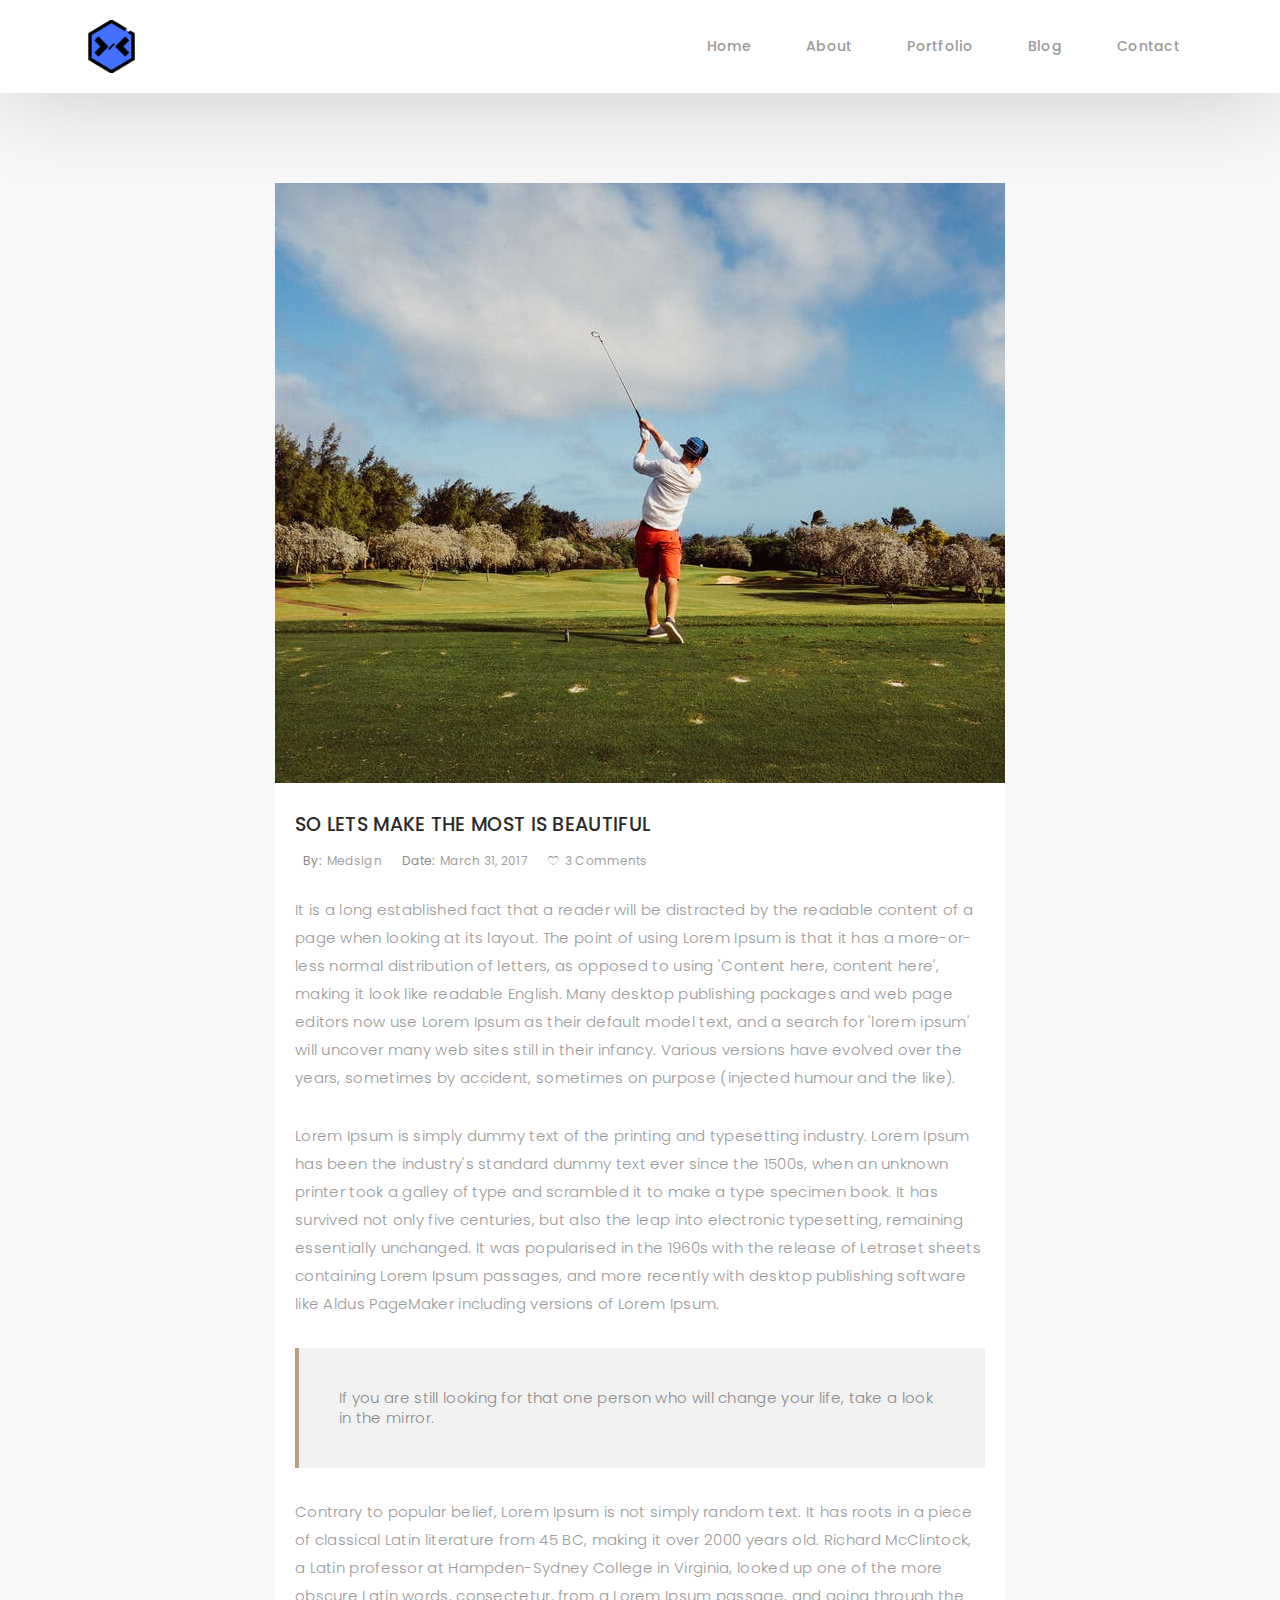
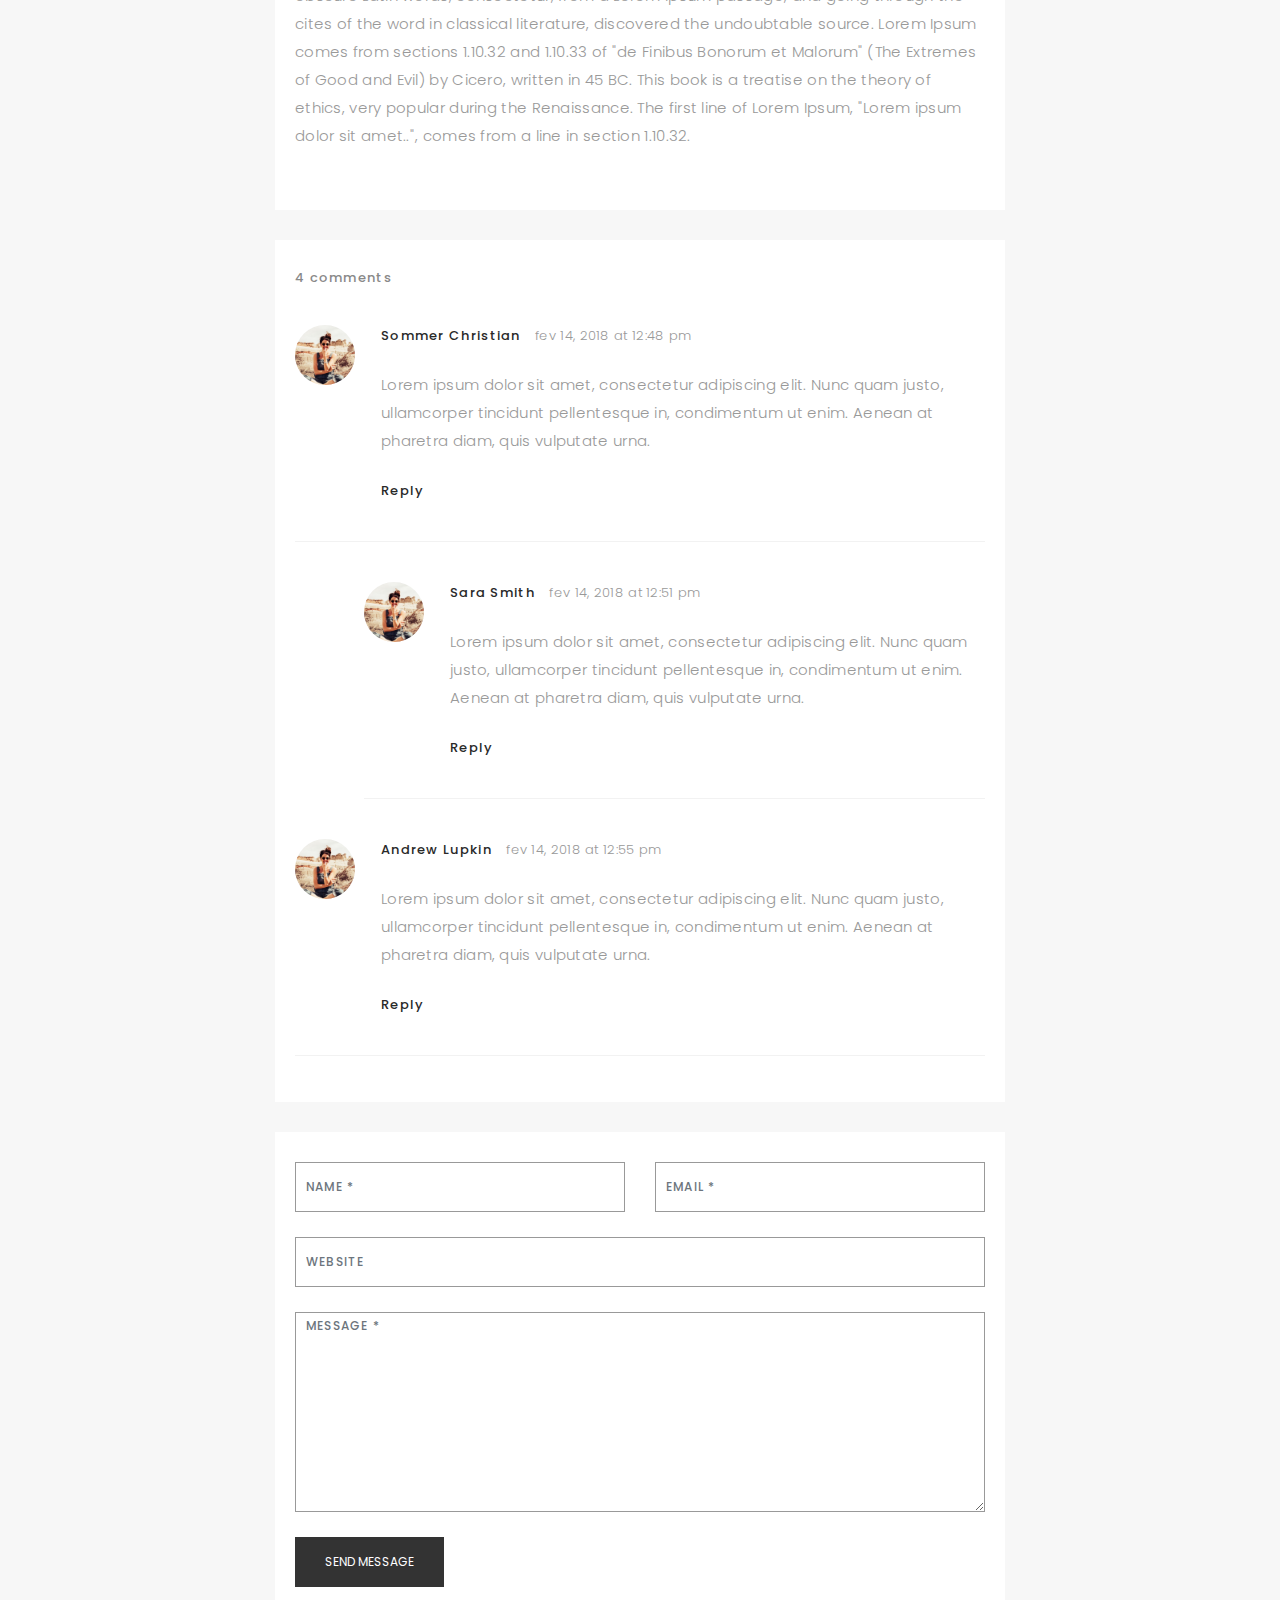
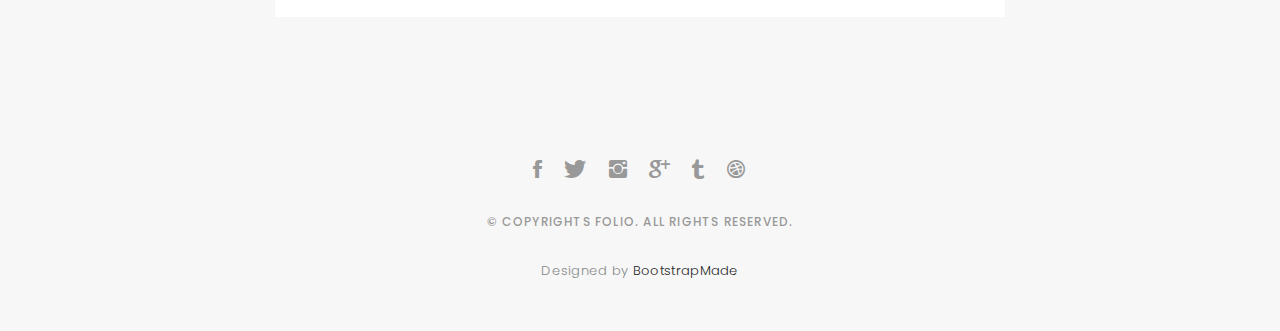
==== blog-single.html @ a68c334d "Master Commit of all the work so far" ====
<!DOCTYPE html>
<html lang="en">

<head>
  <!-- meta -->
  <meta charset="utf-8">
  <meta content="width=device-width, initial-scale=1.0" name="viewport">

  <title>Folio - Blog Singlee</title>
  <meta content="" name="keywords">
  <meta content="" name="description">

  <!-- Google Fonts -->
  <link href="https://fonts.googleapis.com/css?family=Poppins:300,300i,400,400i,500,500i,600,600i,700,700i|Playfair+Display:400,400i,700,700i,900,900i" rel="stylesheet">

  <!-- Bootstrap CSS File -->
  <link href="lib/bootstrap/css/bootstrap.min.css" rel="stylesheet">

  <!-- Libraries CSS Files -->
  <link href="lib/ionicons/css/ionicons.min.css" rel="stylesheet">
  <link href="lib/owlcarousel/assets/owl.carousel.min.css" rel="stylesheet">
  <link href="lib/magnific-popup/magnific-popup.css" rel="stylesheet">
  <link href="lib/hover/hover.min.css" rel="stylesheet">

  <!-- Blog Stylesheet File -->
  <link href="css/blog.css" rel="stylesheet">

  <!-- Main Stylesheet File -->
  <link href="css/style.css" rel="stylesheet">

  <!-- Responsive css -->
  <link href="css/responsive.css" rel="stylesheet">

  <!-- Favicon -->
  <link rel="shortcut icon" href="images/favicon.png">

  <!-- =======================================================
    Theme Name: Folio
    Theme URL: https://bootstrapmade.com/folio-bootstrap-portfolio-template/
    Author: BootstrapMade.com
    Author URL: https://bootstrapmade.com
  ======================================================= -->
</head>

<body>

  <!-- start section navbar -->
  <nav id="main-nav-subpage" class="subpage-nav">
    <div class="row">
      <div class="container">

        <div class="logo">
          <a href="index.html"><img src="images/logo.png" alt="logo"></a>
        </div>

        <div class="responsive"><i data-icon="m" class="ion-navicon-round"></i></div>

        <ul class="nav-menu list-unstyled">
          <li><a href="#homee" class="smoothScroll">Home</a></li>
          <li><a href="#about" class="smoothScroll">About</a></li>
          <li><a href="#portfolio" class="smoothScroll">Portfolio</a></li>
          <li><a href="#blog" class="smoothScroll">Blog</a></li>
          <li><a href="#contact" class="smoothScroll">Contact</a></li>
        </ul>
      </div>
    </div>
  </nav>
  <!-- End section navbar -->
  <!-- start section main content -->
  <div class="main-content paddsection">
    <div class="container">
      <div class="row justify-content-center">
        <div class="col-md-8 col-md-offset-2">
          <div class="row">
            <div class="container-main single-main">
              <div class="col-md-12">
                <div class="block-main mb-30">
                  <img src="images/blog-post-big.jpg" class="img-responsive" alt="reviews2">
                  <div class="content-main single-post padDiv">
                    <div class="journal-txt">
                      <h4><a href="#">SO LETS MAKE THE MOST IS BEAUTIFUL</a></h4>
                    </div>
                    <div class="post-meta">
                      <ul class="list-unstyled mb-0">
                        <li class="author">by:<a href="#">medsign</a></li>
                        <li class="date">date:<a href="#">March 31, 2017</a></li>
                        <li class="commont"><i class="ion-ios-heart-outline"></i><a href="#">3 Comments</a></li>
                      </ul>
                    </div>
                    <p class="mb-30">It is a long established fact that a reader will be distracted by the readable content of a page when looking at its layout. The point of using Lorem Ipsum is that it has a more-or-less normal distribution of letters, as opposed to
                      using 'Content here, content here', making it look like readable English. Many desktop publishing packages and web page editors now use Lorem Ipsum as their default model text, and a search for 'lorem ipsum' will uncover many web
                      sites still in their infancy. Various versions have evolved over the years, sometimes by accident, sometimes on purpose (injected humour and the like).</p>
                    <p class="mb-30">Lorem Ipsum is simply dummy text of the printing and typesetting industry. Lorem Ipsum has been the industry's standard dummy text ever since the 1500s, when an unknown printer took a galley of type and scrambled it to make a type
                      specimen book. It has survived not only five centuries, but also the leap into electronic typesetting, remaining essentially unchanged. It was popularised in the 1960s with the release of Letraset sheets containing Lorem Ipsum passages,
                      and more recently with desktop publishing software like Aldus PageMaker including versions of Lorem Ipsum.</p>
                    <blockquote>If you are still looking for that one person who will change your life, take a look in the mirror.</blockquote>
                    <p class="mb-30">Contrary to popular belief, Lorem Ipsum is not simply random text. It has roots in a piece of classical Latin literature from 45 BC, making it over 2000 years old. Richard McClintock, a Latin professor at Hampden-Sydney College in
                      Virginia, looked up one of the more obscure Latin words, consectetur, from a Lorem Ipsum passage, and going through the cites of the word in classical literature, discovered the undoubtable source. Lorem Ipsum comes from sections
                      1.10.32 and 1.10.33 of "de Finibus Bonorum et Malorum" (The Extremes of Good and Evil) by Cicero, written in 45 BC. This book is a treatise on the theory of ethics, very popular during the Renaissance. The first line of Lorem Ipsum,
                      "Lorem ipsum dolor sit amet..", comes from a line in section 1.10.32.</p>
                  </div>
                </div>
              </div>
              <div class="col-md-12">
                <div class="comments text-left padDiv mb-30">
                  <div class="entry-comments">
                    <h6 class="mb-30">4 comments</h6>
                    <ul class="entry-comments-list list-unstyled">
                      <li>
                        <div class="entry-comments-item">
                          <img src="images/avatar.jpg" class="entry-comments-avatar" alt="">
                          <div class="entry-comments-body">
                            <span class="entry-comments-author">Sommer Christian</span>
                            <span><a href="#">fev 14, 2018 at 12:48 pm</a></span>
                            <p class="mb-10">Lorem ipsum dolor sit amet, consectetur adipiscing elit. Nunc quam justo, ullamcorper tincidunt pellentesque in, condimentum ut enim. Aenean at pharetra diam, quis vulputate urna. </p>
                            <a class="rep" href="#">Reply</a>
                          </div>
                        </div>
                        <ul class="entry-comments-reply list-unstyled">
                          <li>
                            <div class="entry-comments-item">
                              <img src="images/avatar.jpg" class="entry-comments-avatar" alt="">
                              <div class="entry-comments-body">
                                <span class="entry-comments-author">Sara Smith</span>
                                <span><a href="#">fev 14, 2018 at 12:51 pm</a></span>
                                <p class="mb-10">Lorem ipsum dolor sit amet, consectetur adipiscing elit. Nunc quam justo, ullamcorper tincidunt pellentesque in, condimentum ut enim. Aenean at pharetra diam, quis vulputate urna.</p>
                                <a class="rep" href="#">Reply</a>
                              </div>
                            </div>
                          </li>
                        </ul>
                      </li>
                      <li>
                        <div class="entry-comments-item">
                          <img src="images/avatar.jpg" class="entry-comments-avatar" alt="">
                          <div class="entry-comments-body">
                            <span class="entry-comments-author">Andrew Lupkin</span>
                            <span><a href="#">fev 14, 2018 at 12:55 pm</a></span>
                            <p class="mb-10">Lorem ipsum dolor sit amet, consectetur adipiscing elit. Nunc quam justo, ullamcorper tincidunt pellentesque in, condimentum ut enim. Aenean at pharetra diam, quis vulputate urna. </p>
                            <a class="rep" href="#">Reply</a>
                          </div>
                        </div>
                      </li>
                    </ul>
                  </div>
                </div>
              </div>
              <div class="col-lg-12">
                <div class="cmt padDiv">
                  <form id="comment-form" method="post" action="" role="form">
                    <div class="row">
                        <div class="col-lg-6">
                          <div class="form-group">
                            <input id="form_name" type="text" name="name" class="form-control" placeholder="Name *" required="required">
                          </div>
                        </div>
                        <div class="col-lg-6">
                          <div class="form-group">
                            <input id="form_email" type="email" name="email" class="form-control" placeholder="email *" required="required">
                          </div>
                        </div>
                        <div class="col-md-12">
                          <div class="form-group">
                            <input id="form_name" type="text" name="website" class="form-control" placeholder="Website">
                          </div>
                        </div>
                        <div class="col-lg-12">
                          <div class="form-group">
                            <textarea id="form_message" name="message" class="form-control" placeholder="Message *" style="height: 200px;" required="required"></textarea>
                          </div>
                        </div>
                        <div class="col-lg-12">
                          <input type="submit" class="btn btn-defeault btn-send" value="Send message">
                        </div>
                    </div>
                  </form>
                </div>
              </div>
            </div>
          </div>
        </div>
      </div>
    </div>
  </div>
  <!--  </div> -->
  <!-- start section main content -->

  <!-- start section footer -->
  <div id="footer" class="text-center">
    <div class="container">
      <div class="socials-media text-center">

        <ul class="list-unstyled">
          <li><a href="#"><i class="ion-social-facebook"></i></a></li>
          <li><a href="#"><i class="ion-social-twitter"></i></a></li>
          <li><a href="#"><i class="ion-social-instagram"></i></a></li>
          <li><a href="#"><i class="ion-social-googleplus"></i></a></li>
          <li><a href="#"><i class="ion-social-tumblr"></i></a></li>
          <li><a href="#"><i class="ion-social-dribbble"></i></a></li>
        </ul>

      </div>

      <p>&copy; Copyrights Folio. All rights reserved.</p>

      <div class="credits">
        <!--
          All the links in the footer should remain intact.
          You can delete the links only if you purchased the pro version.
          Licensing information: https://bootstrapmade.com/license/
          Purchase the pro version with working PHP/AJAX contact form: https://bootstrapmade.com/buy/?theme=Folio
        -->
        Designed by <a href="https://bootstrapmade.com/">BootstrapMade</a>
      </div>

    </div>
  </div>
  <!-- End section footer -->

  <!-- JavaScript Libraries -->
  <script src="lib/jquery/jquery.min.js"></script>
  <script src="lib/jquery/jquery-migrate.min.js"></script>
  <script src="lib/bootstrap/js/bootstrap.bundle.min.js"></script>
  <script src="lib/typed/typed.js"></script>
  <script src="lib/owlcarousel/owl.carousel.min.js"></script>
  <script src="lib/magnific-popup/magnific-popup.min.js"></script>
  <script src="lib/isotope/isotope.pkgd.min.js"></script>

  <!-- Contact Form JavaScript File -->
  <script src="contactform/contactform.js"></script>

  <!-- Template Main Javascript File -->
  <script src="js/main.js"></script>

</body>

</html>
---- css/blog.css ----
/*-----------------------------------------------------------------------------------*/

/*  -  Navbar fixd page
/*-----------------------------------------------------------------------------------*/

.subpage-nav {
  display: block !important;
  position: relative;
}

/*-----------------------------------------------------------------------------------*/

/*  /* Single page */

/*-----------------------------------------------------------------------------------*/

/* main content */

.main-content {
  background: #f7f7f7;
}

.main-content .container-main {
  display: inline-block;
  width: 100%;
}

.main-content .container-main .block-main {
  margin-bottom: 30px;
  overflow: hidden;
}

.container-main .block-main .content-main {
  background: #fff none repeat scroll 0 0;
  display: inline-block;
  width: 100%;
}

.journal-txt h4 a {
  display: block;
  font-size: 19px;
  line-height: 24px;
  margin: 0 0 13px 0;
  font-weight: 500;
  color: #292929;
  -moz-transition: all 0.5s ease-in-out 0s;
  -ms-transition: all 0.5s ease-in-out 0s;
  -o-transition: all 0.5s ease-in-out 0s;
  -webkit-transition: all 0.5s ease-in-out 0s;
  transition: all 0.5s ease-in-out 0s;
}

.journal-txt h4 a:hover {
  color: #b8a07e;
  -moz-transition: all 0.5s ease-in-out 0s;
  -ms-transition: all 0.5s ease-in-out 0s;
  -o-transition: all 0.5s ease-in-out 0s;
  -webkit-transition: all 0.5s ease-in-out 0s;
  transition: all 0.5s ease-in-out 0s;
}

.post-meta ul li {
  font-size: 12px;
  font-weight: normal;
  margin-left: 8px;
  margin-right: 8px;
  text-transform: capitalize;
  display: inline-block;
  float: none;
}

.content-main .post-meta a {
  color: #a2a2a2;
  margin-left: 5px;
}

/* Commonts */

.comments {
  background: #fff;
}

.entry-comments h6 {
  margin-right: 10px;
  font-size: 13px;
  letter-spacing: 0.1em;
  font-weight: 500;
}

.entry-comments-item {
  margin-top: 40px;
  padding-bottom: 40px;
  border-bottom: 1px solid #f2f2f2;
}

.entry-comments-avatar {
  position: absolute;
  display: block;
  border-radius: 50%;
  width: 60px;
  height: 60px;
}

.entry-comments-body {
  padding-left: 86px;
}

.entry-comments-author {
  margin-right: 10px;
  font-size: 13px;
  color: #292929;
  letter-spacing: 0.1em;
  font-weight: 500;
}

.rep {
  font-size: 13px;
  color: #292929;
  letter-spacing: 0.1em;
  font-weight: 500;
  text-transform: capitalize;
}

.entry-comments span a {
  font-size: 13px;
  color: #999;
}

.entry-comments-reply {
  padding-left: 10%;
}

/* Commonts form */

.cmt {
  background: #fff;
}

blockquote {
  padding: 40px;
  background-color: #f2f2f2;
  margin: 30px 0;
  border: none;
  border-left: 4px solid #b8a07e;
}
---- css/style.css ----
/*
  Theme Name: Folio
  Theme URL: https://bootstrapmade.com/folio-bootstrap-portfolio-template/
  Author: BootstrapMade.com
  Author URL: https://bootstrapmade.com
*/

/*  General Styling
/*-----------------------------------------------------------------------------------*/

body {
  background: #ffffff;
  color: #898989;
  font-family: 'Poppins', helvetica;
  font-size: 15px;
  font-weight: 300;
  line-height: 20px;
  letter-spacing: 0.02em;
  overflow-x: hidden;
  margin: 0 auto;
  padding: 0;
  -moz-box-sizing: border-box;
  -ms-box-sizing: border-box;
  -o-box-sizing: border-box;
  -webkit-box-sizing: border-box;
  box-sizing: border-box;
}

h1, h2, h3, h4, h5, h6 {
  margin: 0;
}

h2 {
  color: #292929;
  font-weight: 600;
}

h4 {
  color: #292929;
  font-size: 14px;
  font-weight: 600;
}

a {
  color: #292929;
  text-decoration: none !important;
  -moz-transition: all 0.5s ease-in-out 0s;
  -ms-transition: all 0.5s ease-in-out 0s;
  -o-transition: all 0.5s ease-in-out 0s;
  -webkit-transition: all 0.5s ease-in-out 0s;
  transition: all 0.5s ease-in-out 0s;
}

a:hover {
  -moz-transition: all 0.5s ease-in-out 0s;
  -ms-transition: all 0.5s ease-in-out 0s;
  -o-transition: all 0.5s ease-in-out 0s;
  -webkit-transition: all 0.5s ease-in-out 0s;
  transition: all 0.5s ease-in-out 0s;
}

a:hover, a:focus {
  color: #b8a07e;
  text-decoration: underline;
}

nav ul li a {
  padding: 2px 0 0 0;
  position: relative;
  display: block;
  font-size: 12px;
  color: #999999;
  letter-spacing: 0.1em;
  font-weight: 500;
  line-height: 14px;
  text-transform: uppercase;
  -moz-transition: all 0.5s ease-in-out 0s;
  -ms-transition: all 0.5s ease-in-out 0s;
  -o-transition: all 0.5s ease-in-out 0s;
  -webkit-transition: all 0.5s ease-in-out 0s;
  transition: all 0.5s ease-in-out 0s;
}

p {
  margin: 25px 0;
  padding: 0;
  font-size: 15px;
  color: #999999;
  line-height: 28px;
}

::-moz-selection {
  background: #b8a07e;
  color: #fff;
}

::selection {
  background: #b8a07e;
  color: #fff;
}

.btn {
  background: #333;
  border: medium none;
  border-radius: 0;
  color: #fff;
  font-size: 12px;
  height: 50px;
  line-height: 50px;
  padding: 0 30px;
  text-transform: uppercase;
}

.btn:hover, .btn:focus {
  color: #fff;
}

.padDiv {
  padding: 30px 20px;
}

.section-title {
  margin-bottom: 70px;
}

.section-title h2 {
  font-size: 25px;
  letter-spacing: 2px;
  text-transform: uppercase;
}

.form-control {
  background-color: transparent;
  border: 1px solid #999;
  border-radius: 0;
  color: #999999;
  font-size: 12px;
  font-weight: 500;
  height: 50px;
  letter-spacing: 0.1em;
  padding-left: 10px;
  margin: 0 0 25px 0;
  line-height: 14px;
  text-transform: uppercase;
}

.form-control:focus {
  box-shadow: none;
  outline: 0 none;
}

.paddsection {
  padding-top: 90px;
  padding-bottom: 90px;
}

.paddsections {
  padding-top: 90px;
  padding-bottom: 90px !important;
}

.hvr-shutter-in-horizontal::before {
  background: #333;
}

.hvr-shutter-in-horizontal:hover {
  background: #b8a07e;
}

.mb-30 {
  margin-bottom: 30px;
}

/*-----------------------------------------------------------------------------------*/
/*  Navbar Top
/*-----------------------------------------------------------------------------------*/

nav {
  position: fixed;
  background: #fff;
  z-index: 1000;
  width: 100%;
  padding: 20px;
  display: none;
  -webkit-box-shadow: 0px 2px 92px 0px rgba(0, 0, 0, 0.18);
  -moz-box-shadow: 0px 2px 92px 0px rgba(0, 0, 0, 0.18);
  box-shadow: 0px 2px 92px 0px rgba(0, 0, 0, 0.18);
}

.nav-menu {
  float: right;
  line-height: 32px;
  margin-bottom: 0;
  padding-top: 16px;
}

nav ul li {
  float: left;
  margin-right: 15px;
  font-family: 'Poppins', sans-serif;
  font-size: 14px;
  margin-left: 40px;
}

nav ul li a {
  padding: 2px 0 0 0;
  position: relative;
  display: block;
  font-size: 14px;
  color: #999999;
  font-family: 'Poppins', helvetica;
  font-weight: 500;
  line-height: 16px;
  text-transform: uppercase;
  letter-spacing: 0.02em;
  text-transform: capitalize;
}

.logo {
  float: left;
}

.logoText{
    
    font-size: 1em;
    font-family: 'Comfortaa', cursive;
}

.logo img {
  height: auto;
    width: 3.5em;
}

.responsive {
  display: none;
  font-size: 23px;
}

.active {
  color: #afafaf;
}

/*----------------------------------------------------------------------------------*/
/*  Header
/*-----------------------------------------------------------------------------------*/

#header {
  background: url("../images/bg.jpg") repeat scroll center center / cover;
  height: 100vh;
  width: 100%;
}


#header .header-content {
  height: 100vh;
  text-align: left;
  width: 100%;
  display: flex;
  justify-content: center;
  flex-direction: column;
  font-family: 'Comfortaa', cursive;
}

.header-content h1 {
  font-size: 40px;
  font-weight: 700;
  margin-bottom: 10px;
  text-transform: uppercase;
  color: #fff;
}

.header-content p {
  font-size: 20px;
  letter-spacing: 5px;
  margin-top: 0;
  margin-bottom: 30px;
  text-transform: capitalize;
  color: #fff;
  font-weight: 500;
}

.header-content .list-social li {
  float: left;
  margin-right: 20px;
}

.header-content .list-social li i {
  color: #fff;
  font-size: 15px;
}

/*-----------------------------------------------------------------------------------*/
/*  Aout-us
/*-----------------------------------------------------------------------------------*/

#about {
  width: 100%;
  height: auto;
  background: #f7f7f7;
  padding-top: 190px;
}

#about .div-img-bg {
  padding-bottom: 30px;
  border: 20px solid #b8a07e;
}

#about .div-img-bg .about-img img {
  width: 100%;
  box-shadow: 0px 0px 85px 0px rgba(0, 0, 0, 0.14);
  margin-top: -60px;
  margin-left: 40px;
  height: 400px;
  object-fit: cover;
}

#about .about-descr .p-heading {
  font-family: 'Playfair Display', serif;
  font-size: 28px;
  text-align: left;
}

#about .about-descr .separator {
  max-width: 80%;
  margin-bottom: 0;
  text-align: left;
}

/*-----------------------------------------------------------------------------------*/
/*   Services
/*-----------------------------------------------------------------------------------*/

#services {
  background: #f7f7f7;
  position: relative;
  padding-bottom: 80px;
}

.owl-item {
  float: left;
}
.services-block span {
  margin: 10px 0;
  position: relative;
  font-size: 13px;
  color: #292929;
  letter-spacing: 0.1em;
  font-weight: 500;
  text-transform: uppercase;
  display: block;
}

.services-block .separator {
  margin: 0;
  font-size: 13px;
  line-height: 22px;
}

.services-block i {
  font-size: 44px;
  color: #b8a07e;
  line-height: 44px;
}


.services-carousel  .owl-stage-outer {
  overflow: hidden;
}

.services-carousel .owl-dots {
  margin-top: 5px;
  text-align: center;
}

.services-carousel .owl-dot {
  display: inline-block;
  margin: 0 5px;
  width: 12px !important;
  height: 12px !important;
  border-radius: 50%;
  border: 0;
  padding: 0 !important;
  background-color: #ddd;
  cursor: pointer;
}

.services-carousel .owl-dot.active {
  background-color: #b8a07e;
}

.owl-nav {
  display: none;
}

.btn{
    
    
    
}


/*-----------------------------------------------------------------------------------*/
/*  Portfolio
/*-----------------------------------------------------------------------------------*/

#portfolio {
  position: relative;
  padding-bottom: 50px;
}

#portfolio .portfolio-list {
  margin-bottom: 50px;
}

#portfolio .portfolio-list .nav {
  display: inline-block;
  margin: 0;
}

#portfolio .portfolio-list .nav li {
  margin: 0 40px 0 0;
  float: left;
  font-size: 14px;
  color: #999999;
  line-height: 16px;
  cursor: pointer;
  font-family: 'Poppins', helvetica;
  font-weight: 500;
  letter-spacing: 0.02em;
  text-transform: capitalize;
  -moz-transition: all 0.5s ease-in-out 0s;
  -ms-transition: all 0.5s ease-in-out 0s;
  -o-transition: all 0.5s ease-in-out 0s;
  -webkit-transition: all 0.5s ease-in-out 0s;
  transition: all 0.5s ease-in-out 0s;
}

#portfolio .portfolio-list .nav li:hover, #portfolio .portfolio-list .nav li.filter-active  {
  color: #b8a07e;
  -moz-transition: all 0.5s ease-in-out 0s;
  -ms-transition: all 0.5s ease-in-out 0s;
  -o-transition: all 0.5s ease-in-out 0s;
  -webkit-transition: all 0.5s ease-in-out 0s;
  transition: all 0.5s ease-in-out 0s;
}

#portfolio .portfolio-container {
  display: inline-block;
  margin-bottom: 50px;
  width: 100%;
}

.portfolio-thumbnail {
  margin-bottom: 30px;
  overflow: hidden;
  min-height: 260px;
}

.portfolio-thumbnail img {
  max-width: 100%;
}

/*-----------------------------------------------------------------------------------*/
/*  Journal
/*-----------------------------------------------------------------------------------*/

#journal,  #journal-blog {
  height: auto;
  width: 100%;
  background: #f7f7f7;
  padding-bottom: 60px;
  position: relative;
}

#journal-blog {
  background: #fff;
  padding-bottom: 30px;
}

#journal .journal-block {
  display: inline-block;
  height: auto;
  width: 100%;
}

#journal .journal-block .journal-info {
  position: relative;
}

.journal-block .journal-info img {
  max-width: 100%;
}

.journal-block .journal-info .journal-txt {
  padding: 25px 0px;
  position: relative;
}

.journal-block .journal-info .journal-txt h4 a {
  display: block;
  font-size: 19px;
  line-height: 24px;
  margin: 0 0 13px 0;
  font-weight: 500;
  color: #292929;
  -moz-transition: all 0.5s ease-in-out 0s;
  -ms-transition: all 0.5s ease-in-out 0s;
  -o-transition: all 0.5s ease-in-out 0s;
  -webkit-transition: all 0.5s ease-in-out 0s;
  transition: all 0.5s ease-in-out 0s;
}

.journal-block .journal-info .journal-txt h4 a:hover {
  color: #b8a07e;
  -moz-transition: all 0.5s ease-in-out 0s;
  -ms-transition: all 0.5s ease-in-out 0s;
  -o-transition: all 0.5s ease-in-out 0s;
  -webkit-transition: all 0.5s ease-in-out 0s;
  transition: all 0.5s ease-in-out 0s;
}

.journal-block .journal-info .journal-txt p {
  margin: 0;
  font-size: 14px;
  line-height: 24px;
}

/*-----------------------------------------------------------------------------------*/
/*  Contact
/*-----------------------------------------------------------------------------------*/

#contact {
  height: auto;
  width: 100%;
}

.contact-details {
  list-style: none;
  margin: 0;
  padding: 0;
}

.contact-details li {
  padding-bottom: 10px;
}

#contact input, #contact textarea {
  width: 100%;
}


#contact  #sendmessage {
  color: #18d26e;
  border: 1px solid #18d26e;
  display: none;
  text-align: center;
  padding: 15px;
  font-weight: 600;
  margin: 15px;
}

#contact  #errormessage {
  color: red;
  display: none;
  border: 1px solid red;
  text-align: center;
  padding: 15px;
  font-weight: 600;
  margin: 15px;
}

#contact #sendmessage.show, #contact #errormessage.show, #contact .show {
  display: block;
}

#contact .validation {
  color: red;
  display: none;
  margin: 0 0 20px;
  font-weight: 400;
  font-size: 13px;
}

/*-----------------------------------------------------------------------------------*/
/*  Footer
/*-----------------------------------------------------------------------------------*/

#footer {
  background: #f7f7f7;
  padding-top: 50px;
  padding-bottom: 50px;
}

#footer .socials-media {
  width: 100%;
}

#footer .socials-media ul {
  display: inline-block;
  float: none;
  margin: 0 0 20px 0;
}

#footer .socials-media ul li {
  float: left;
  margin-left: 10px;
  margin-right: 10px;
}

#footer .socials-media ul li a {
  font-size: 24px;
  color: #999;
  letter-spacing: 0.1em;
  font-weight: 500;
  background: transparent;
  text-transform: uppercase;
  -moz-transition: all 0.5s ease-in-out 0s;
  -ms-transition: all 0.5s ease-in-out 0s;
  -o-transition: all 0.5s ease-in-out 0s;
  -webkit-transition: all 0.5s ease-in-out 0s;
  transition: all 0.5s ease-in-out 0s;
}

#footer .socials-media ul li a:hover {
  color: #b8a07e;
  -moz-transition: all 0.5s ease-in-out 0s;
  -ms-transition: all 0.5s ease-in-out 0s;
  -o-transition: all 0.5s ease-in-out 0s;
  -webkit-transition: all 0.5s ease-in-out 0s;
  transition: all 0.5s ease-in-out 0s;
}

#footer p {
  font-size: 12px;
  letter-spacing: 0.1em;
  font-weight: 500;
  margin-top: 0;
  text-transform: uppercase;
}

.credits {
  font-size: 13px;
}
---- css/responsive.css ----
/** Width between 1200x to 0
 *  ~~~~~~~~~~~~~~~~~~~~~~~~~~~~~~~~~~~~
 */

@media (min-width: 1200px) {

}

/** Width between 992px to 1199px
 *  ~~~~~~~~~~~~~~~~~~~~~~~~~~~~~~~~~~~~
 */

@media (min-width: 992px) and (max-width: 1199px) {
  
}

/** Width between 768px to 991px
 *  ~~~~~~~~~~~~~~~~~~~~~~~~~~~~~~~~~~~~
 */

@media (min-width: 768px) and (max-width: 991px) {
  /* Navbar */
  nav {
    padding: 10px 15px;
  }
  .nav-menu {
    margin-top: 40px;
    display: none;
    float: none;
    width: 100%;
  }
  .nav-menu li {
    float: none;
    width: 100%;
    text-align: center;
    border-top: 1px solid #f7f7f7;
    line-height: 45px;
    margin-left: 0;
    padding-top: 10px;
    padding-bottom: 10px;
  }
  .responsive {
    float: right;
    padding-top: 15px;
    display: block;
  }
  /* About */
  .head-info .header-content .cmaster h1 {
    font-size: 32px;
  }
  #about .div-img-bg {
    padding: 0;
  }
  #about .div-img-bg .about-img img {
    margin-top: 0%;
    margin-left: calc(0% - 0px);
  }
  #about .about-descr .p-heading {
    font-size: 20px;
  }
  #about .about-descr .separator {
    max-width: 100%;
    margin-bottom: 0;
  }
  /* portfolio */
  #portfolio .portfolio-list .nav li {
    float: none;
    margin: 20px;
    display: inline-block;
  }
  /* journal */
  #journal .journal-block .journal-info {
    margin-bottom: 30px;
  }
  /* Contact */
  .contact-contact {
    margin-bottom: 30px;
  }
  /* Footer */
  #footer .socials-media ul li {
    margin-right: 0;
    margin-left: 0;
    float: none;
    display: inline-block;
  }
}

/** Width between 767px to 0
 *  ~~~~~~~~~~~~~~~~~~~~~~~~~~~~~~~~~~~~
 */

@media (max-width: 767px) {
  /* Navbar */
  nav {
    padding: 20px 15px;
  }
  .nav-menu {
    margin-top: 40px;
    display: none;
    float: none;
    width: 100%;
  }
  .nav-menu li {
    float: none;
    width: 100%;
    text-align: center;
    border-top: 1px solid #f7f7f7;
    line-height: 45px;
    margin-left: 0;
    padding-top: 10px;
    padding-bottom: 10px;
  }
  .responsive {
    float: right;
    padding-top: 15px;
    display: block;
  }
  /* About */
  .head-info .header-content h1 {
    font-size: 32px;
  }
  #about .div-img-bg {
    padding: 0;
  }
  #about .div-img-bg .about-img img {
    margin-top: 0%;
    margin-left: calc(0% - 0px);
  }
  #about .about-descr .p-heading {
    font-size: 20px;
  }
  #about .about-descr .separator {
    max-width: 100%;
    margin-bottom: 0;
  }
  /* portfolio */
  #portfolio .portfolio-list .nav li {
    float: none;
    margin: 20px;
    display: inline-block;
  }
  /* journal */
  #journal .journal-block .journal-info {
    margin-bottom: 30px;
  }
  /* Contact */
  .contact-contact {
    margin-bottom: 30px;
  }
  /* Footer */
  #footer .socials-media ul li {
    margin-right: 0;
    margin-left: 0;
    float: none;
    display: inline-block;
  }
}

/** Width between 600px to 0
 *  ~~~~~~~~~~~~~~~~~~~~~~~~~~~~~~~~~~~~
 */

@media (max-width: 600px) {
  /* Navbar */
  nav {
    padding: 20px 15px;
  }
  .nav-menu {
    margin-top: 40px;
    display: none;
    float: none;
    width: 100%;
  }
  .nav-menu li {
    float: none;
    width: 100%;
    text-align: center;
    border-top: 1px solid #f7f7f7;
    line-height: 45px;
    margin-left: 0;
    padding-top: 10px;
    padding-bottom: 10px;
  }
  .responsive {
    float: right;
    padding-top: 15px;
    display: block;
  }
  /* About */
  .head-info .header-content h1 {
    font-size: 32px;
  }
  #about .div-img-bg {
    padding: 0;
  }
  #about .div-img-bg .about-img img {
    margin-top: 0%;
    margin-left: calc(0% - 0px);
  }
  #about .about-descr .p-heading {
    font-size: 20px;
  }
  #about .about-descr .separator {
    max-width: 100%;
    margin-bottom: 0;
  }
  /* portfolio */
  #portfolio .portfolio-list .nav li {
    float: none;
    margin: 10px;
    display: inline-block;
  }
  /* journal */
  #journal .journal-block .journal-info {
    margin-bottom: 30px;
  }
  /* Contact */
  .contact-contact {
    margin-bottom: 30px;
  }
  /* Footer */
  #footer .socials-media ul li {
    margin-right: 0;
    margin-left: 0;
    float: none;
    display: inline-block;
  }
}

/** Width between 480px to 0
 *  ~~~~~~~~~~~~~~~~~~~~~~~~~~~~~~~~~~~~
 */

@media (max-width: 480px) {
  /* Navbar */
  nav {
    padding: 20px 15px;
  }
  .nav-menu {
    margin-top: 40px;
    display: none;
    float: none;
    width: 100%;
  }
  .nav-menu li {
    float: none;
    width: 100%;
    text-align: center;
    border-top: 1px solid #f7f7f7;
    line-height: 45px;
    margin-left: 0;
    padding-top: 10px;
    padding-bottom: 10px;
  }
  .responsive {
    float: right;
    padding-top: 15px;
    display: block;
  }
  /* About */
  .head-info .header-content h1 {
    font-size: 32px;
  }
  #about .div-img-bg {
    padding: 0;
  }
  #about .div-img-bg .about-img img {
    margin-top: 0%;
    margin-left: calc(0% - 0px);
  }
  #about .about-descr .p-heading {
    font-size: 20px;
  }
  #about .about-descr .separator {
    max-width: 100%;
    margin-bottom: 0;
  }
  /* portfolio */
  #portfolio .portfolio-list .nav li {
    float: none;
    margin: 20px;
  }
  /* journal */
  #journal .journal-block .journal-info {
    margin-bottom: 30px;
  }
  /* Contact */
  .contact-contact {
    margin-bottom: 30px;
  }
  /* Footer */
  #footer .socials-media ul li {
    margin-right: 0;
    margin-left: 0;
    float: none;
    display: inline-block;
  }
}

/** Width between 320px to 0
 *  ~~~~~~~~~~~~~~~~~~~~~~~~~~~~~~~~~~~~
 */

@media (max-width: 320px) {
  /* Navbar */
  nav {
    padding: 20px 15px;
  }
    
    .logo^{
        
        justify-content: center;
        
    }
    
  .nav-menu {
    margin-top: 40px;
    display: none;
    float: none;
    width: 100%;
  }
  .nav-menu li {
    float: none;
    width: 100%;
    text-align: center;
    border-top: 1px solid #f7f7f7;
    line-height: 45px;
    margin-left: 0;
    padding-top: 10px;
    padding-bottom: 10px;
  }
  .responsive {
    float: right;
    padding-top: 15px;
    display: block;
  }
  /* About */
  .head-info .header-content h1 {
    font-size: 32px;
  }
  #about .div-img-bg {
    padding: 0;
  }
  #about .div-img-bg .about-img img {
    margin-top: 0%;
    margin-left: calc(0% - 0px);
  }
  #about .about-descr .p-heading {
    font-size: 20px;
  }
  #about .about-descr .separator {
    max-width: 100%;
    margin-bottom: 0;
  }
  /* portfolio */
  #portfolio .portfolio-list .nav li {
    float: none;
    margin: 20px;
  }
  /* journal */
  #journal .journal-block .journal-info {
    margin-bottom: 30px;
  }
  /* Contact */
  .contact-contact {
    margin-bottom: 30px;
  }
  /* Footer */
  #footer .socials-media ul li {
    margin-right: 0;
    margin-left: 0;
    float: none;
    display: inline-block;
  }
  /* Single page */
  .entry-comments-body span {
    display: inline-block;
    margin-right: 0;
  }
}
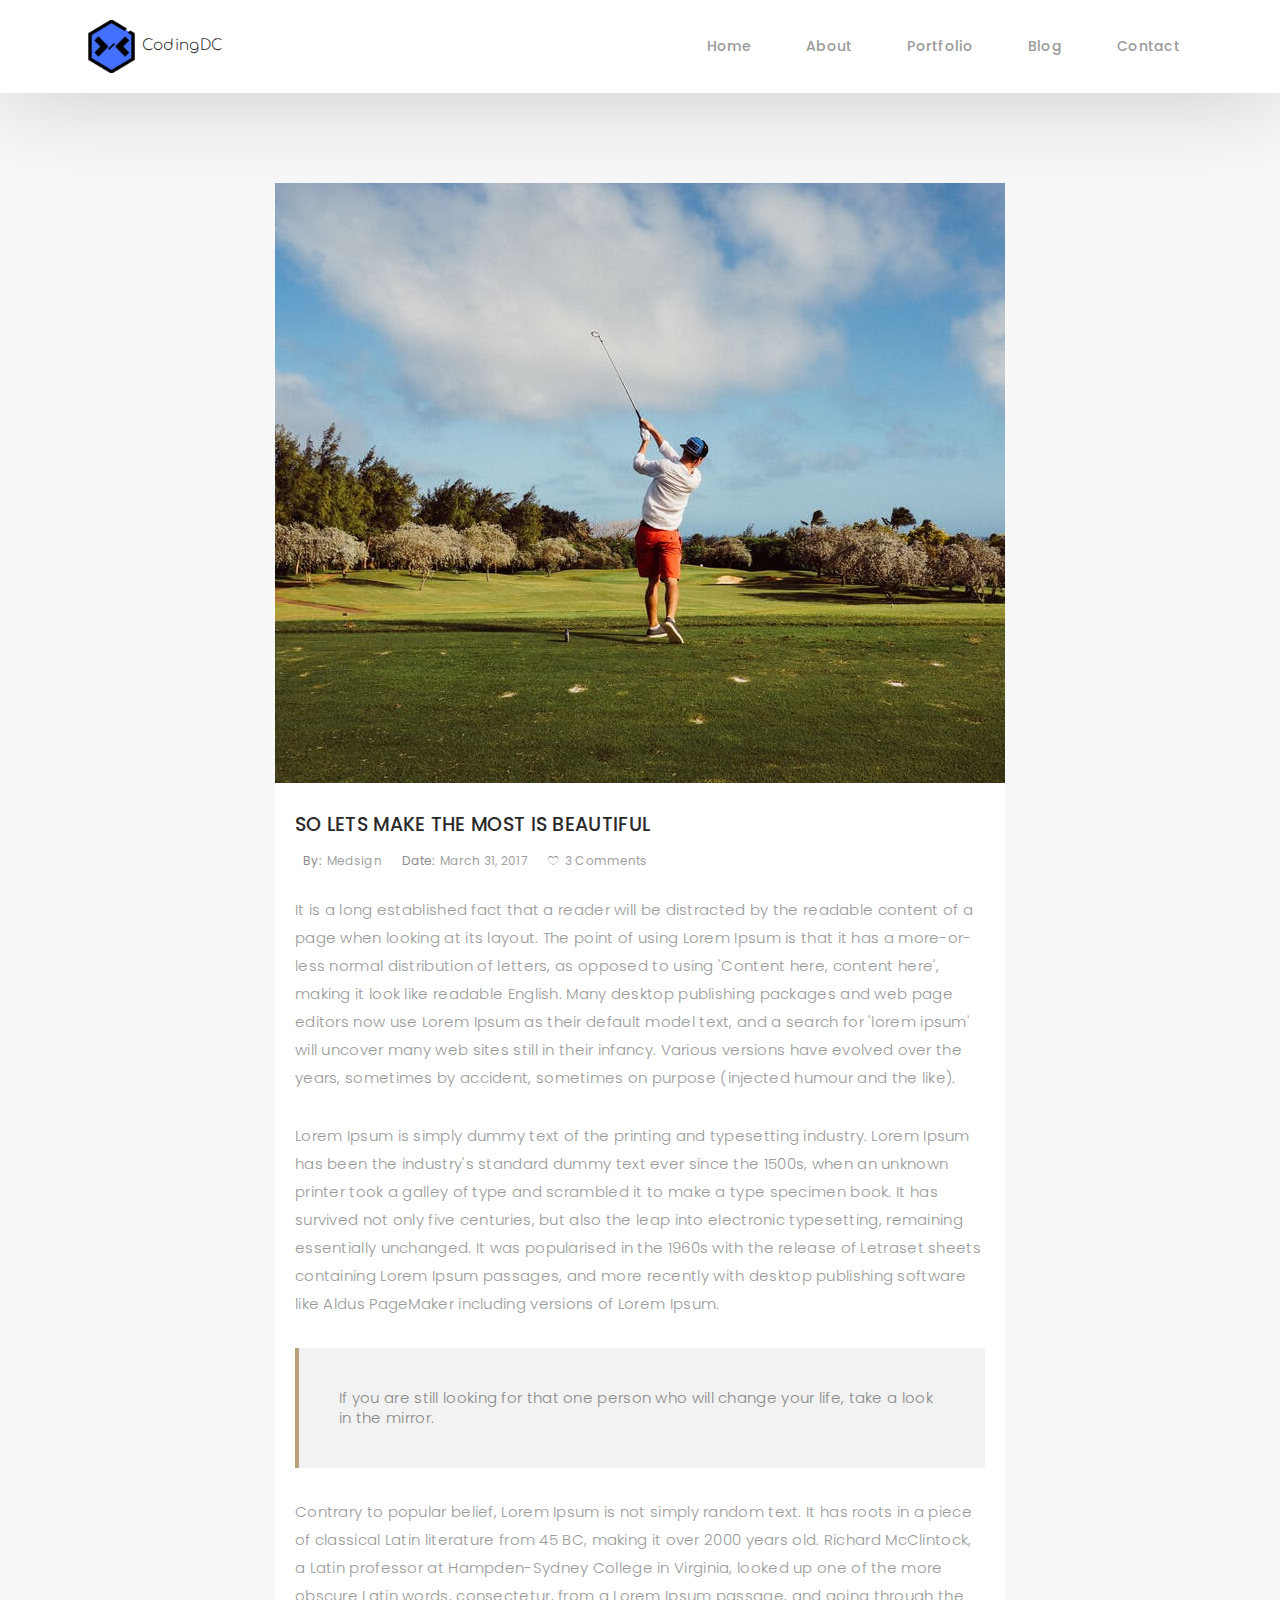
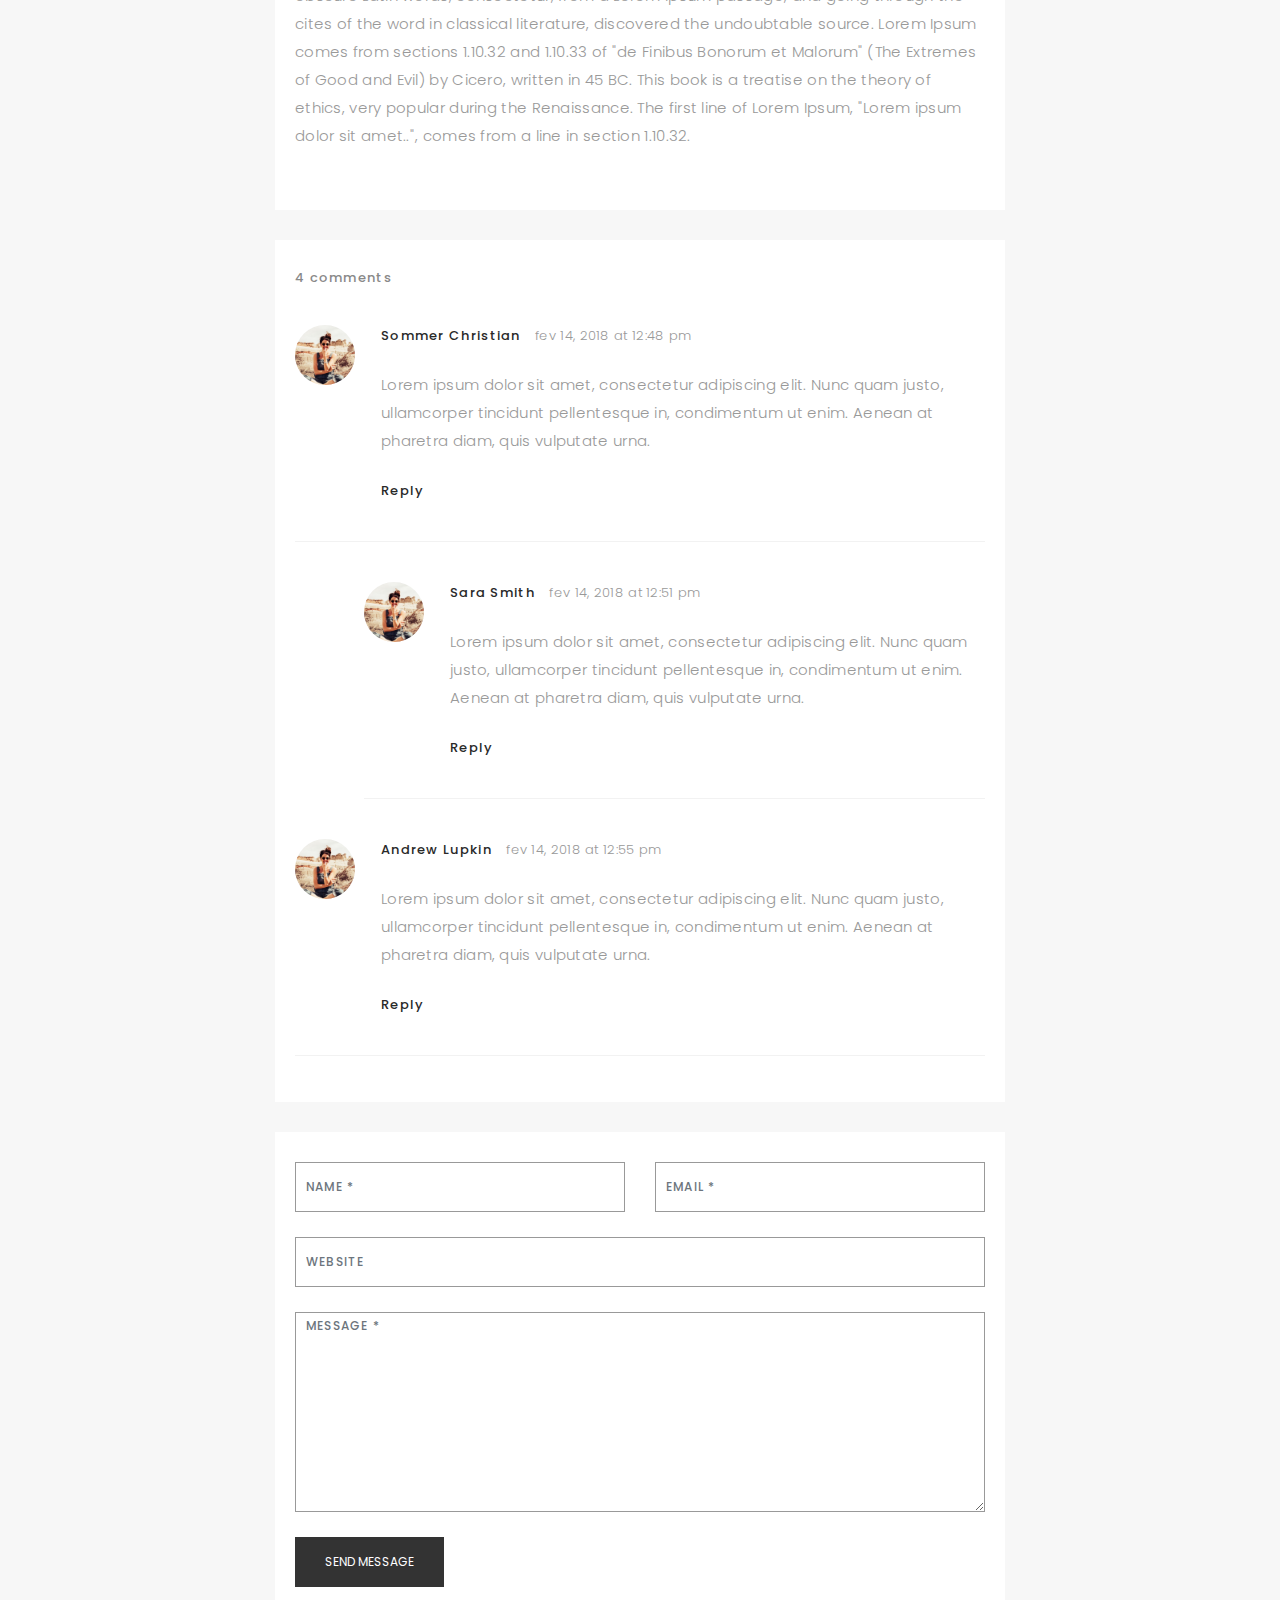
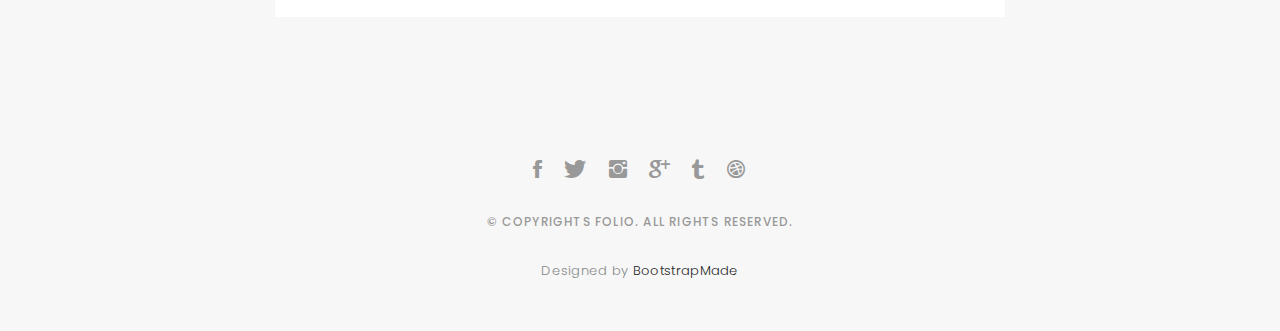
==== commit fadf24c3: "Basic changes" ====
--- a/blog-single.html
+++ b/blog-single.html
@@ -33,6 +33,8 @@
 
   <!-- Favicon -->
   <link rel="shortcut icon" href="images/favicon.png">
+
+  <link href="https://fonts.googleapis.com/css?family=Comfortaa&display=swap" rel="stylesheet">  
 
   <!-- =======================================================
     Theme Name: Folio
@@ -50,7 +52,7 @@
       <div class="container">
 
         <div class="logo">
-          <a href="index.html"><img src="images/logo.png" alt="logo"></a>
+          <a href="index.html"><img src="images/logo.png" alt="logo"><span class="logoText"> CodingDC</span></a>
         </div>
 
         <div class="responsive"><i data-icon="m" class="ion-navicon-round"></i></div>
--- a/css/style.css
+++ b/css/style.css
@@ -303,7 +303,7 @@
 
 #about .div-img-bg {
   padding-bottom: 30px;
-  border: 20px solid #b8a07e;
+  border: 20px solid #4370FF;
 }
 
 #about .div-img-bg .about-img img {
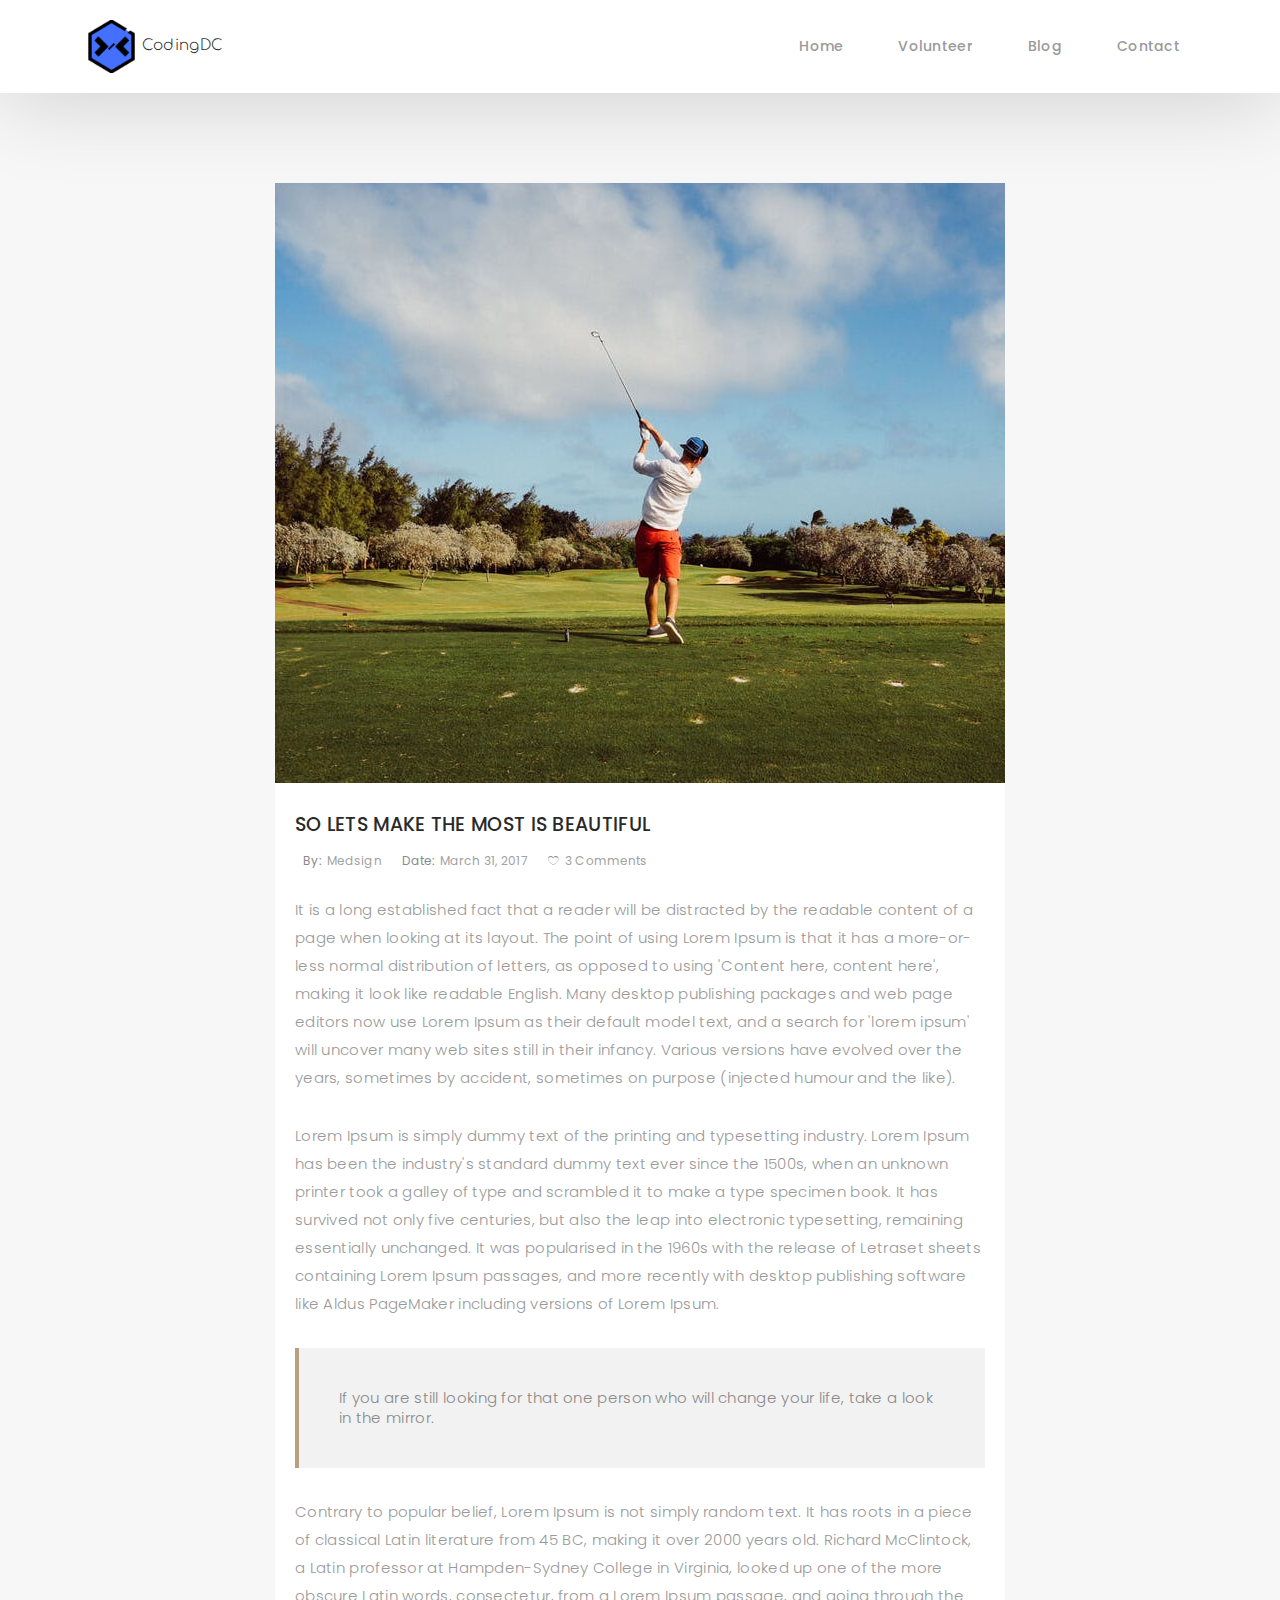
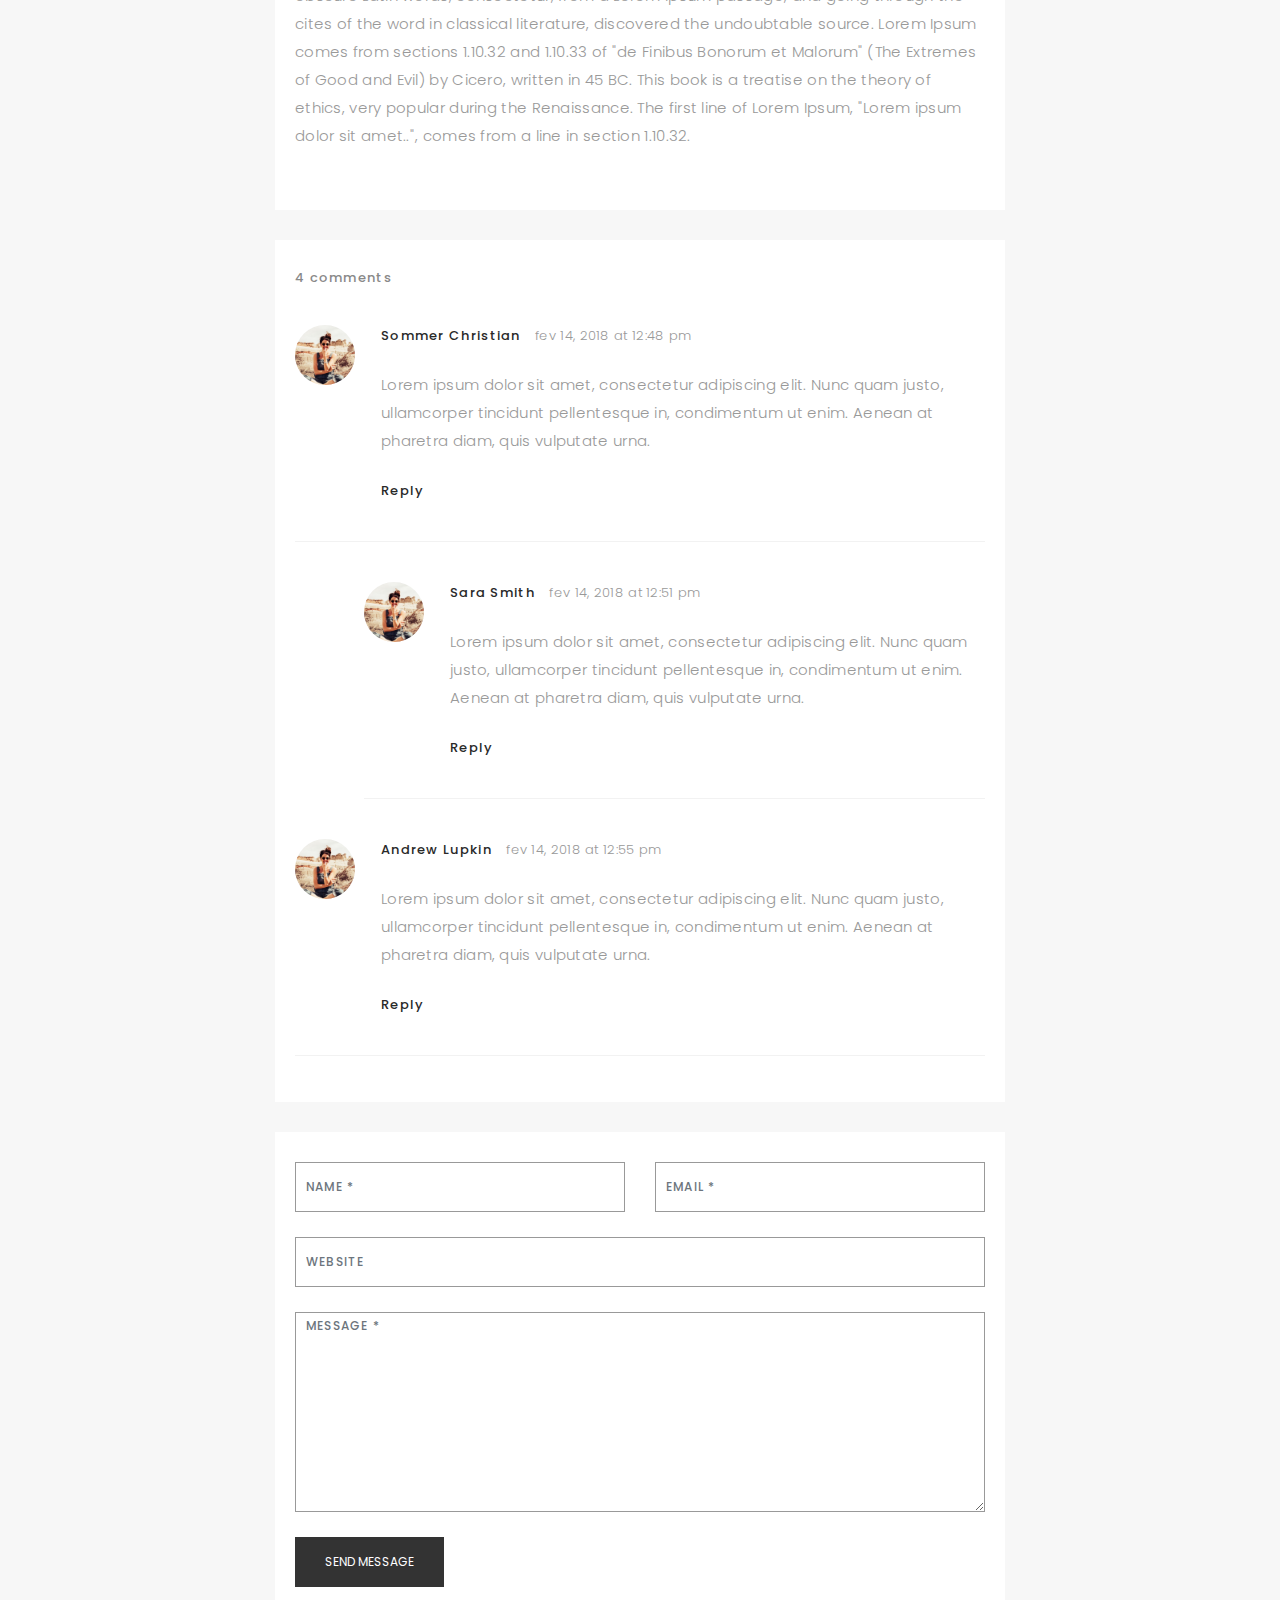
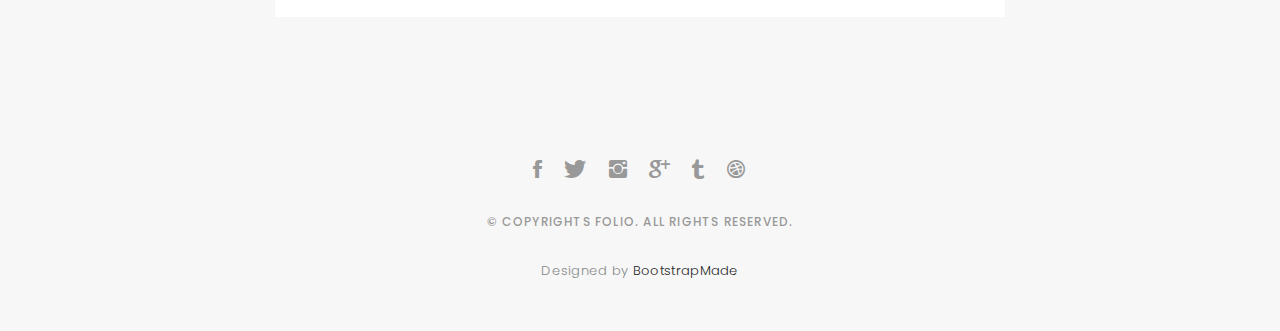
==== commit 7fe45c71: "Navbar changes + new picture" ====
--- a/blog-single.html
+++ b/blog-single.html
@@ -6,7 +6,7 @@
   <meta charset="utf-8">
   <meta content="width=device-width, initial-scale=1.0" name="viewport">
 
-  <title>Folio - Blog Singlee</title>
+  <title>Blog Template</title>
   <meta content="" name="keywords">
   <meta content="" name="description">
 
@@ -32,7 +32,7 @@
   <link href="css/responsive.css" rel="stylesheet">
 
   <!-- Favicon -->
-  <link rel="shortcut icon" href="images/favicon.png">
+  <link rel="shortcut icon" href="images/logo.png">
 
   <link href="https://fonts.googleapis.com/css?family=Comfortaa&display=swap" rel="stylesheet">  
 
@@ -59,9 +59,8 @@
 
         <ul class="nav-menu list-unstyled">
           <li><a href="#homee" class="smoothScroll">Home</a></li>
-          <li><a href="#about" class="smoothScroll">About</a></li>
-          <li><a href="#portfolio" class="smoothScroll">Portfolio</a></li>
-          <li><a href="#blog" class="smoothScroll">Blog</a></li>
+          <li><a href="index.html#about" class="smoothScroll">Volunteer</a></li>
+          <li><a href="index.html#blog" class="smoothScroll">Blog</a></li>
           <li><a href="#contact" class="smoothScroll">Contact</a></li>
         </ul>
       </div>
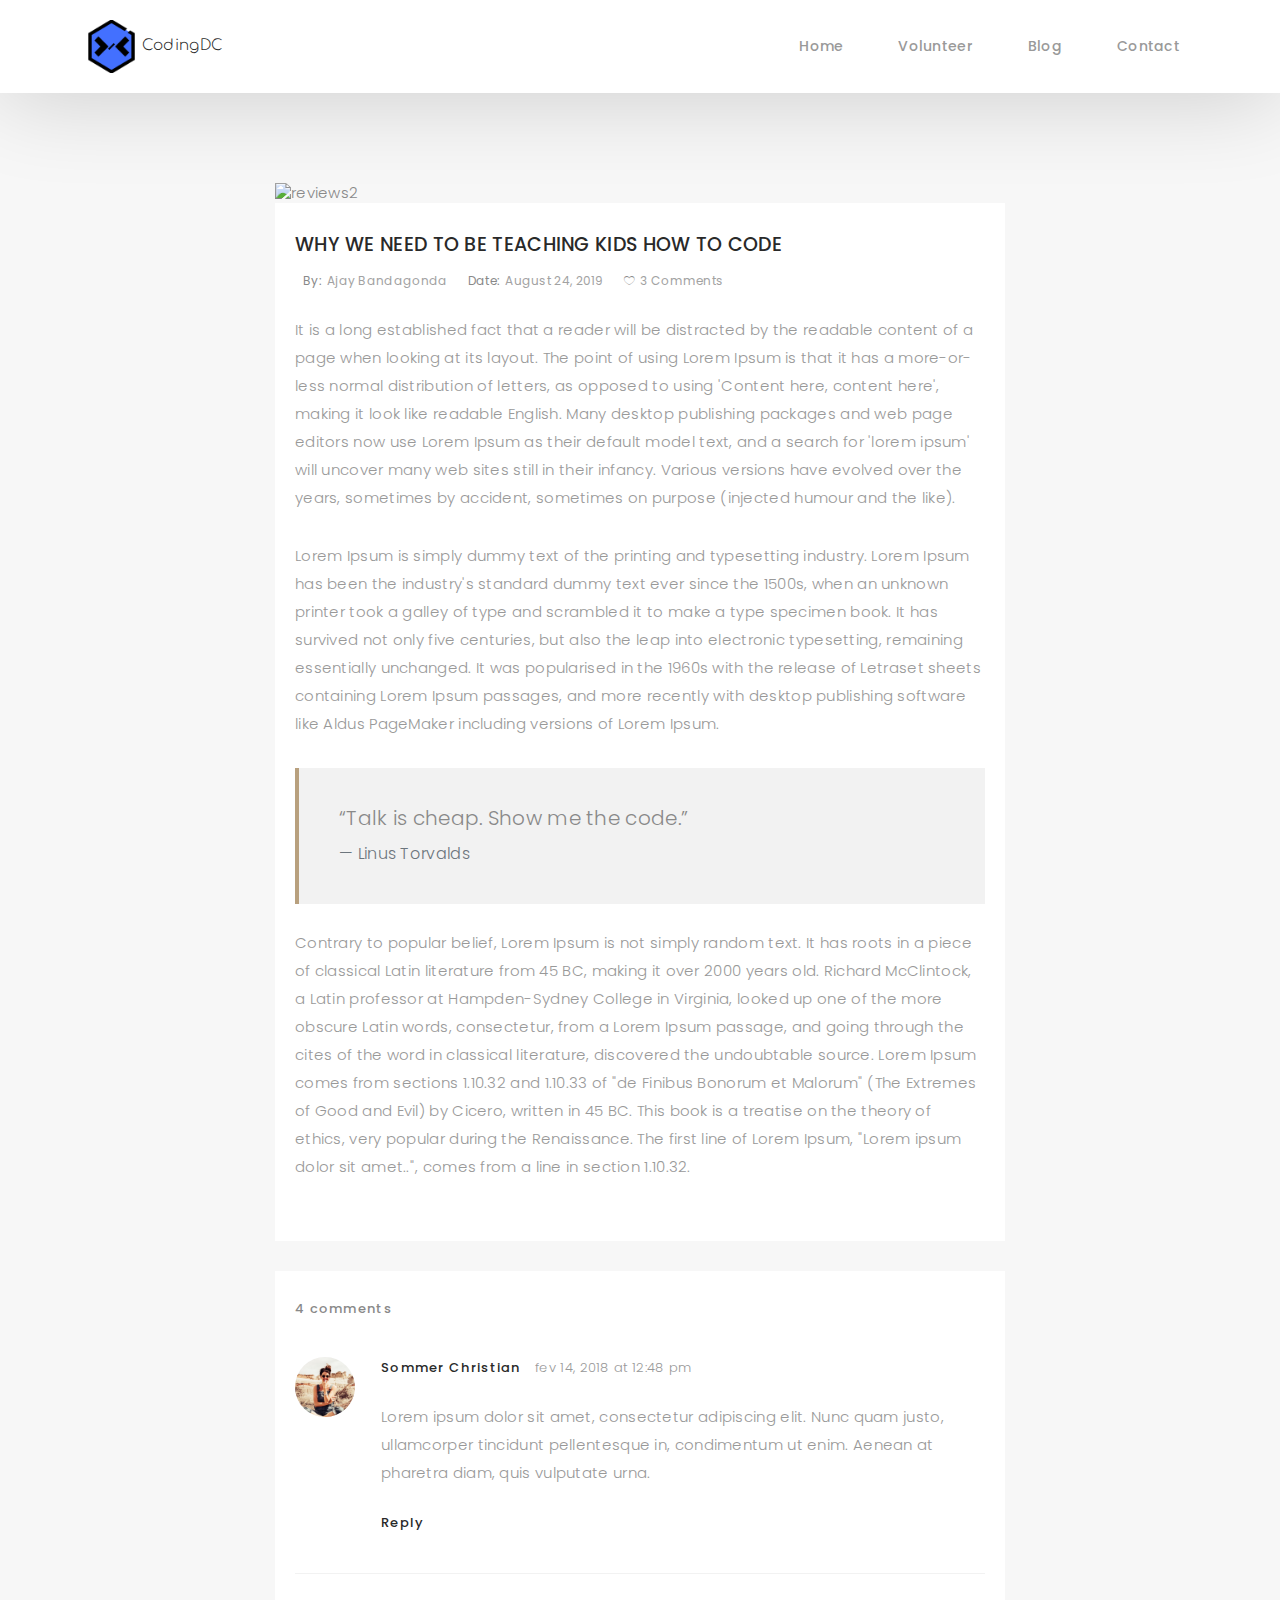
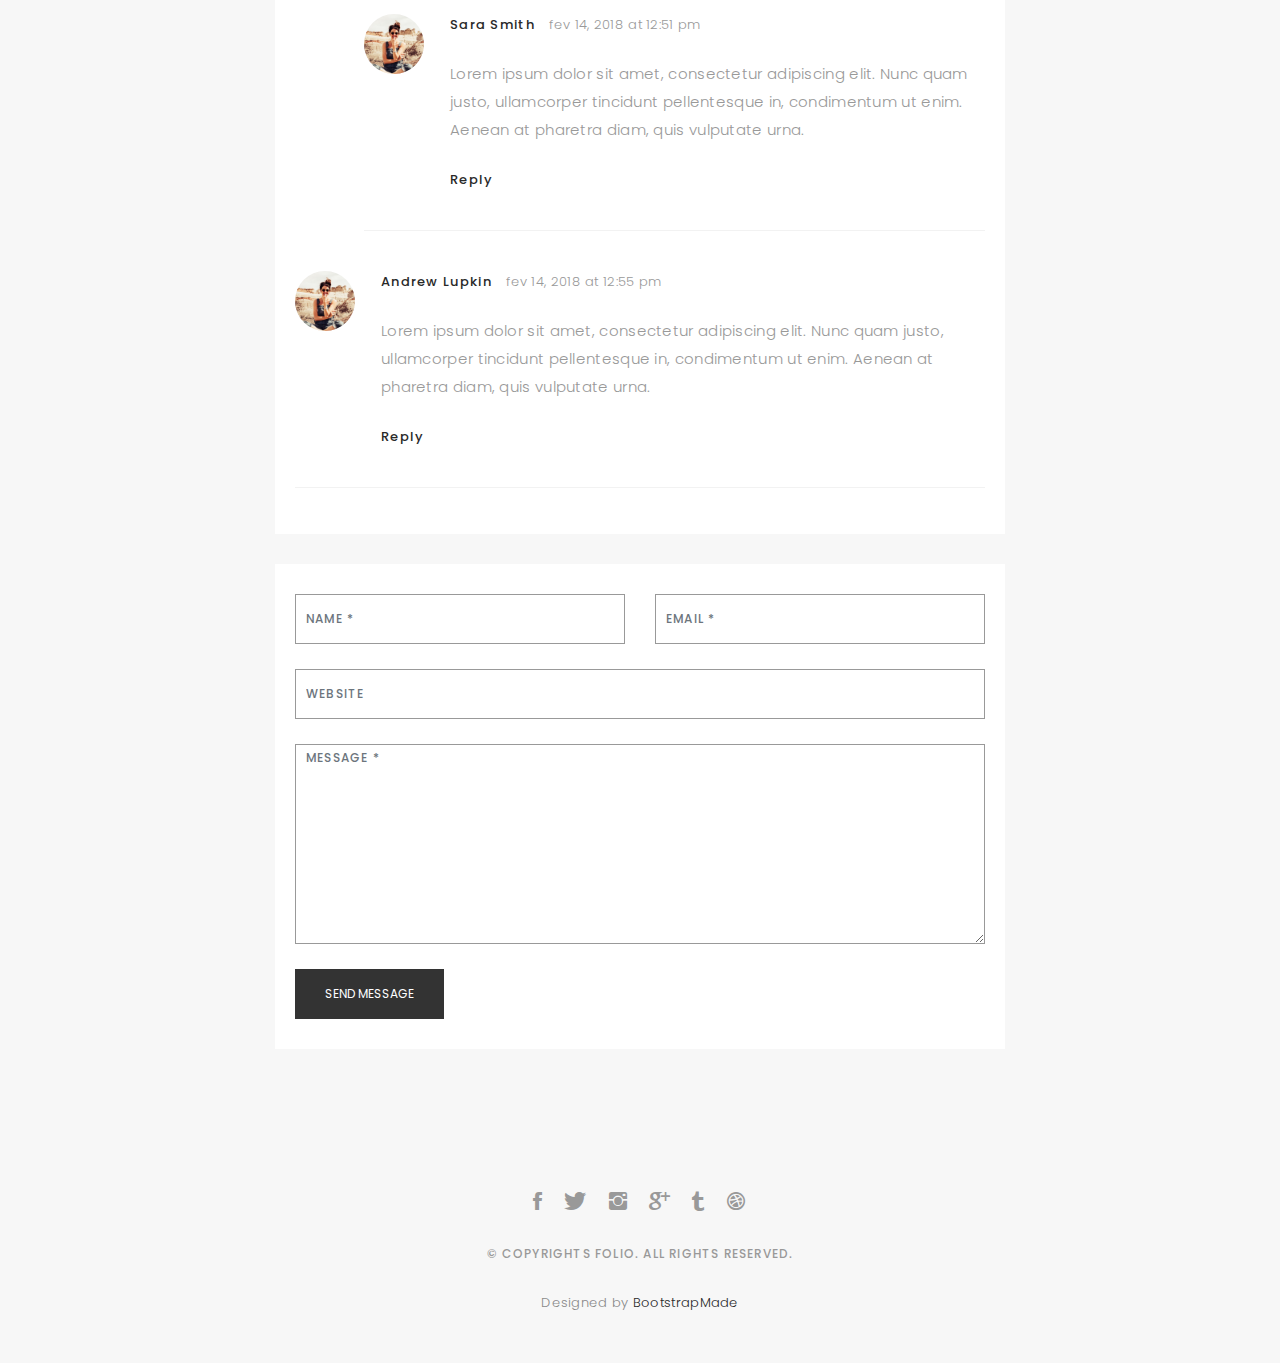
==== commit b21d6d18: "Changed some content of the blogpost" ====
--- a/blog-single.html
+++ b/blog-single.html
@@ -76,15 +76,15 @@
             <div class="container-main single-main">
               <div class="col-md-12">
                 <div class="block-main mb-30">
-                  <img src="images/blog-post-big.jpg" class="img-responsive" alt="reviews2">
+                  <img id="blog-pic" src="images/code-blog-pic.jpg" class="img-responsive" alt="reviews2">
                   <div class="content-main single-post padDiv">
                     <div class="journal-txt">
-                      <h4><a href="#">SO LETS MAKE THE MOST IS BEAUTIFUL</a></h4>
+                      <h4><a href="#">WHY WE NEED TO BE TEACHING KIDS HOW TO CODE</a></h4>
                     </div>
                     <div class="post-meta">
                       <ul class="list-unstyled mb-0">
-                        <li class="author">by:<a href="#">medsign</a></li>
-                        <li class="date">date:<a href="#">March 31, 2017</a></li>
+                        <li class="author">by:<a href="#">Ajay Bandagonda</a></li>
+                        <li class="date">date:<a href="#">August 24, 2019</a></li>
                         <li class="commont"><i class="ion-ios-heart-outline"></i><a href="#">3 Comments</a></li>
                       </ul>
                     </div>
@@ -94,7 +94,7 @@
                     <p class="mb-30">Lorem Ipsum is simply dummy text of the printing and typesetting industry. Lorem Ipsum has been the industry's standard dummy text ever since the 1500s, when an unknown printer took a galley of type and scrambled it to make a type
                       specimen book. It has survived not only five centuries, but also the leap into electronic typesetting, remaining essentially unchanged. It was popularised in the 1960s with the release of Letraset sheets containing Lorem Ipsum passages,
                       and more recently with desktop publishing software like Aldus PageMaker including versions of Lorem Ipsum.</p>
-                    <blockquote>If you are still looking for that one person who will change your life, take a look in the mirror.</blockquote>
+                    <blockquote class="blockquote">“Talk is cheap. Show me the code.”<footer class="blockquote-footer mt-3">Linus Torvalds</footer></blockquote>
                     <p class="mb-30">Contrary to popular belief, Lorem Ipsum is not simply random text. It has roots in a piece of classical Latin literature from 45 BC, making it over 2000 years old. Richard McClintock, a Latin professor at Hampden-Sydney College in
                       Virginia, looked up one of the more obscure Latin words, consectetur, from a Lorem Ipsum passage, and going through the cites of the word in classical literature, discovered the undoubtable source. Lorem Ipsum comes from sections
                       1.10.32 and 1.10.33 of "de Finibus Bonorum et Malorum" (The Extremes of Good and Evil) by Cicero, written in 45 BC. This book is a treatise on the theory of ethics, very popular during the Renaissance. The first line of Lorem Ipsum,
--- a/css/blog.css
+++ b/css/blog.css
@@ -130,6 +130,11 @@
   padding-left: 10%;
 }
 
+#blog-pic {
+  width: auto;
+  height: 500px;
+}
+
 /* Commonts form */
 
 .cmt {
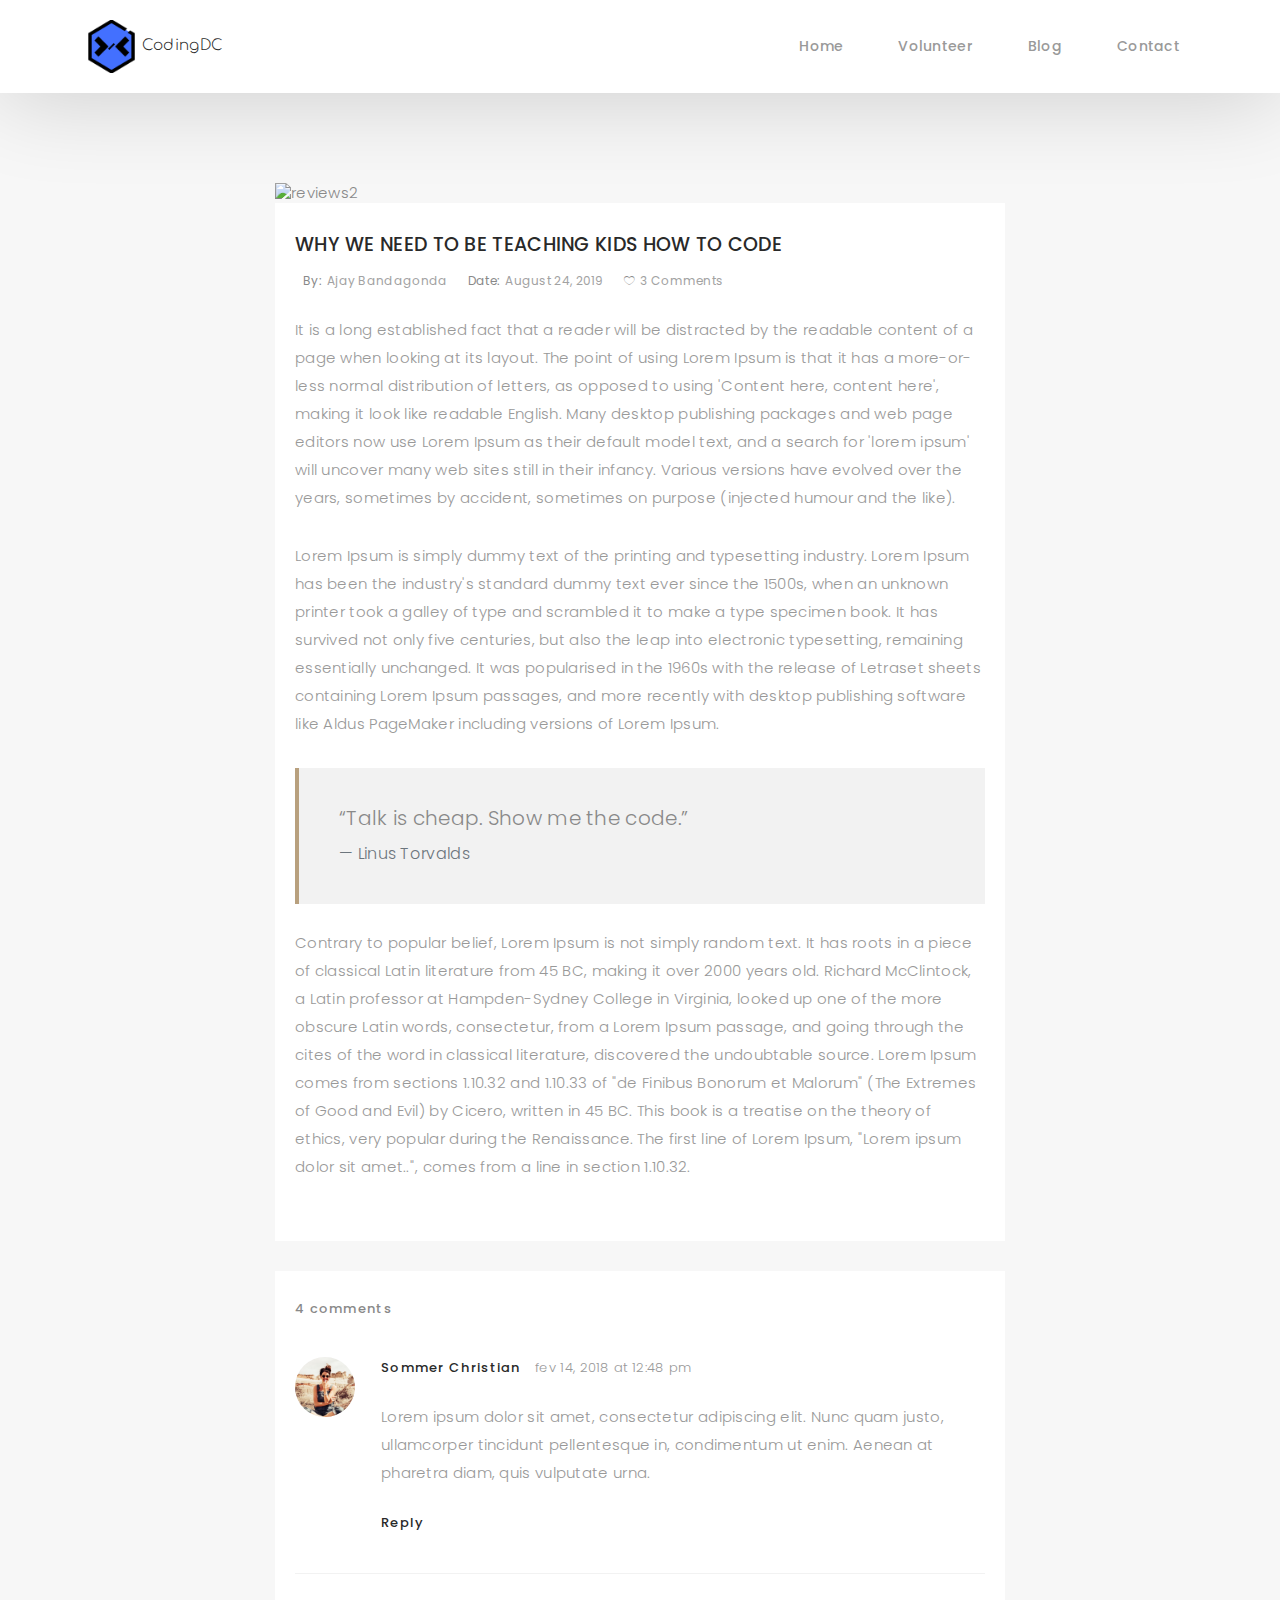
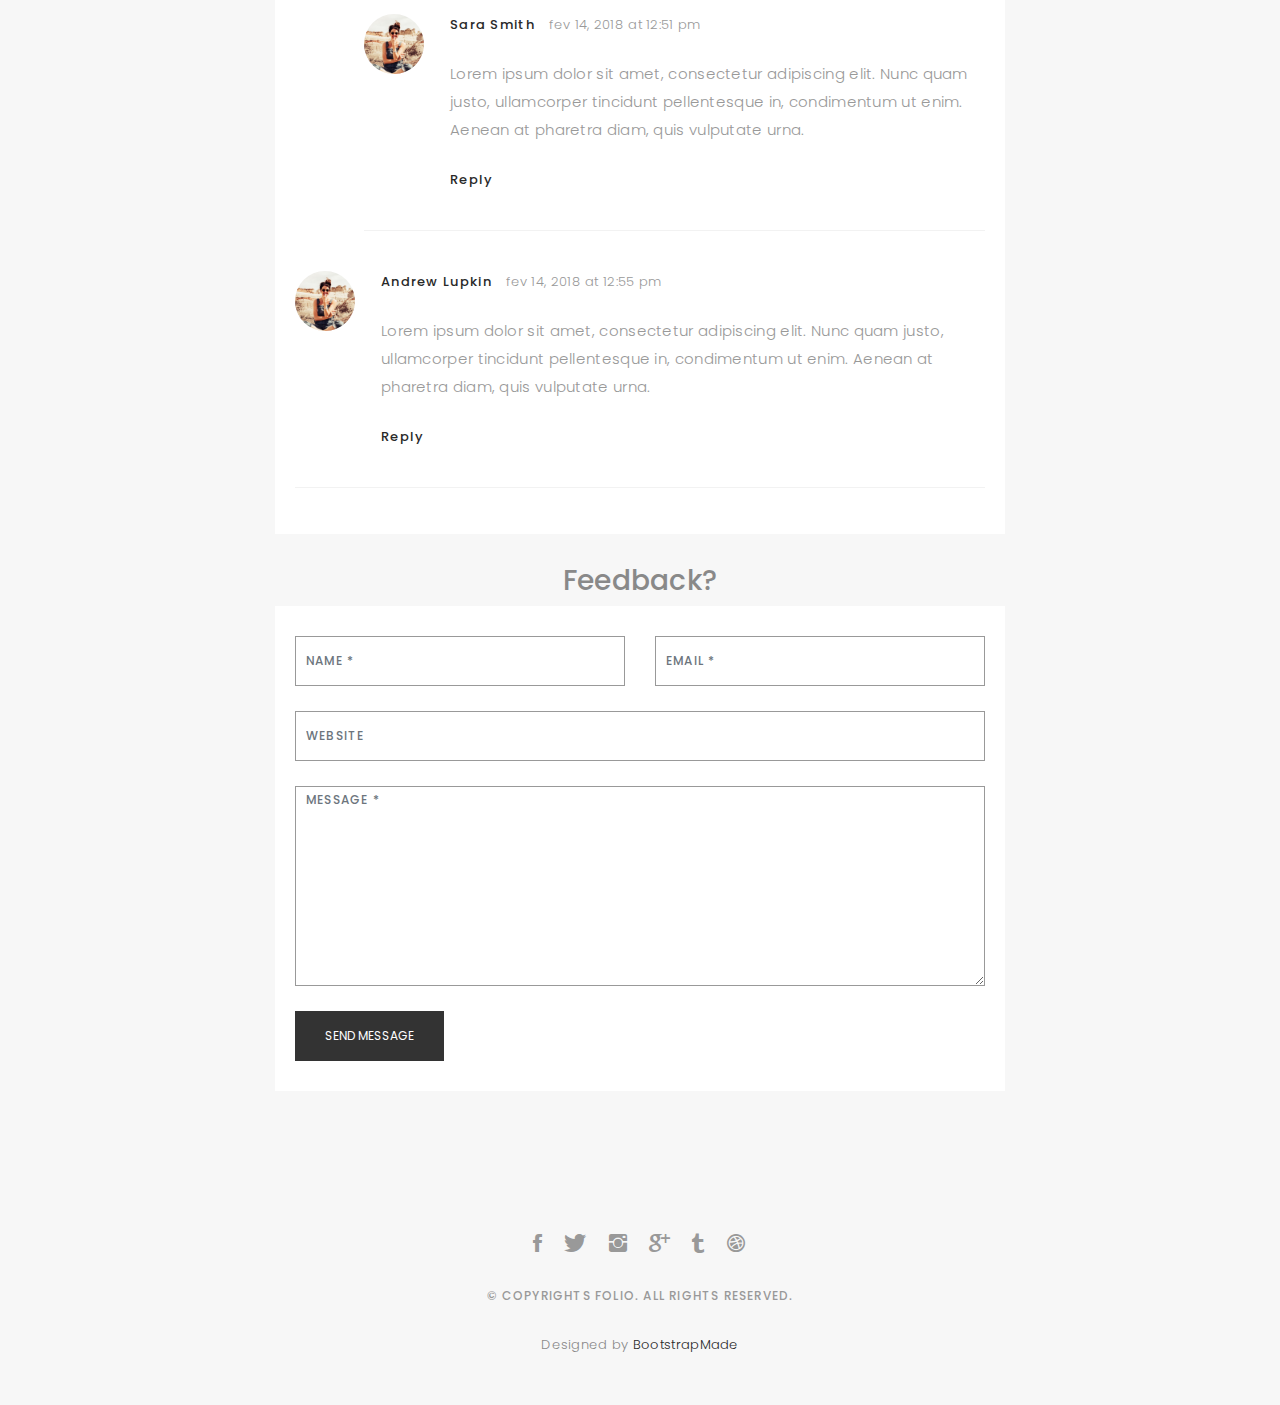
==== commit 7f075a99: "Added feedback? header at the top of the form" ====
--- a/blog-single.html
+++ b/blog-single.html
@@ -146,6 +146,7 @@
                   </div>
                 </div>
               </div>
+              <h3 class="text-center mb-2">Feedback?</h3>
               <div class="col-lg-12">
                 <div class="cmt padDiv">
                   <form id="comment-form" method="post" action="" role="form">
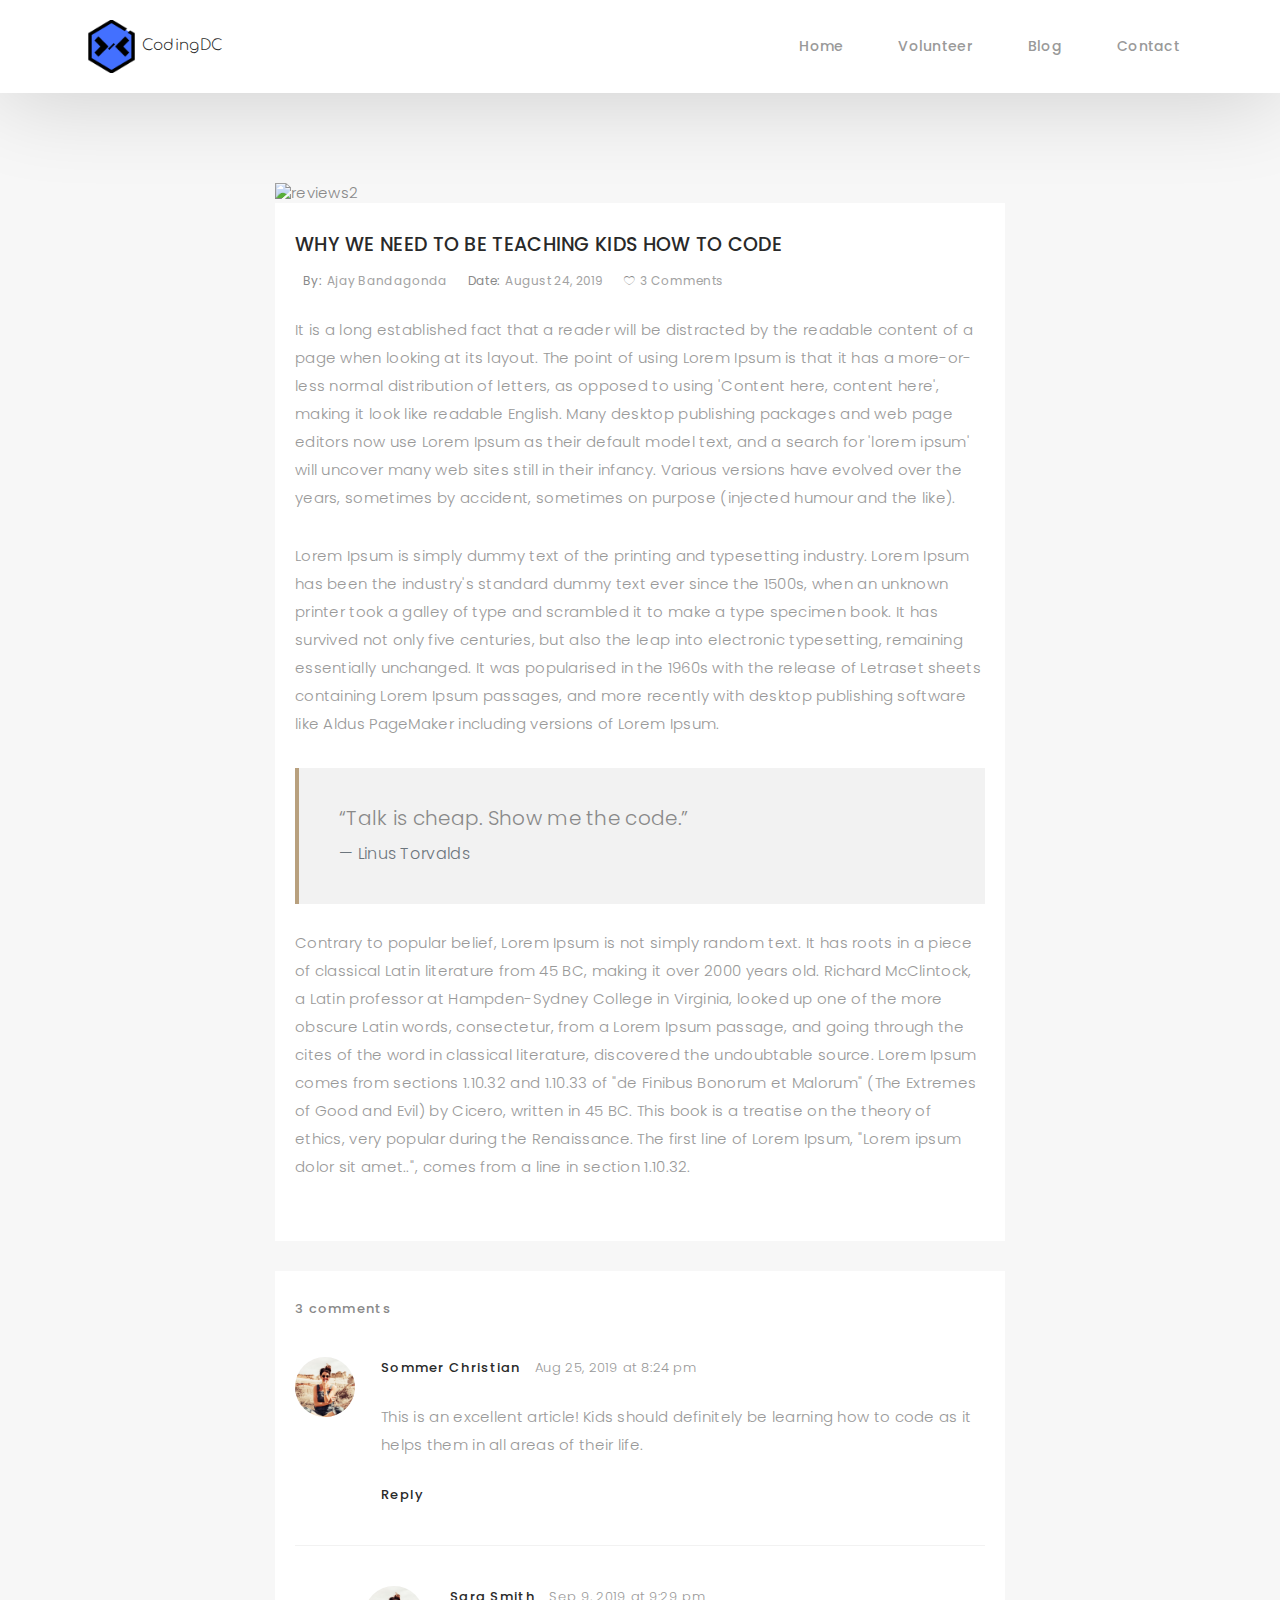
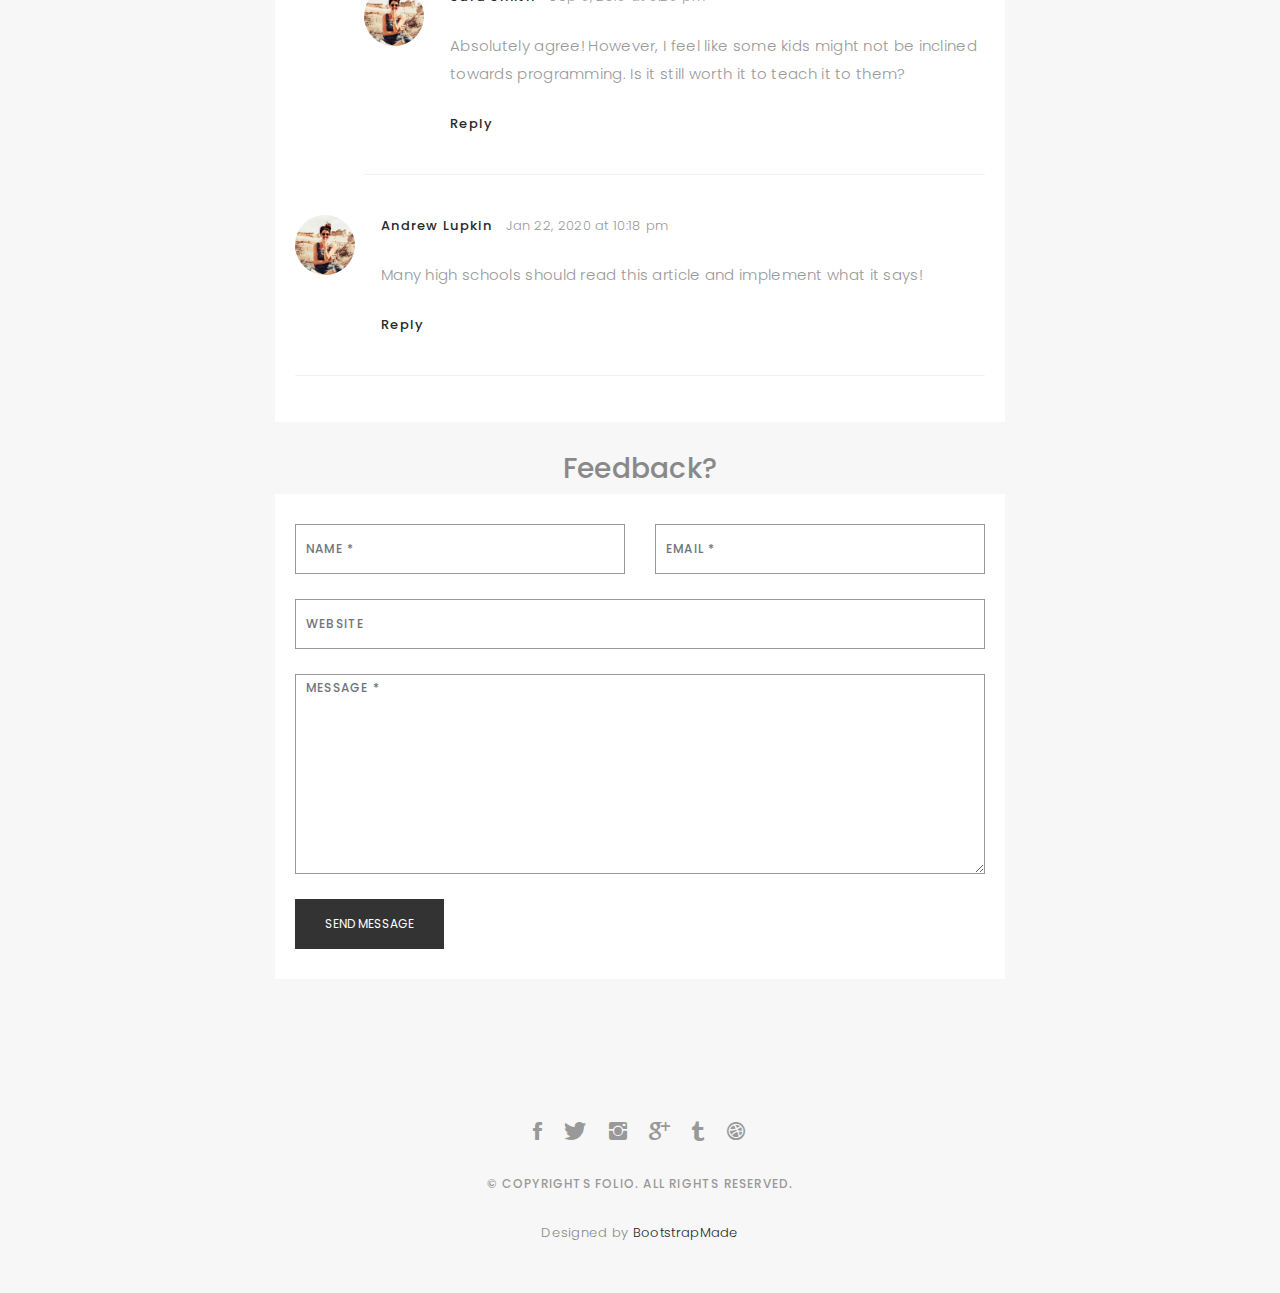
==== commit 5b73109f: "Comment section" ====
--- a/blog-single.html
+++ b/blog-single.html
@@ -105,15 +105,15 @@
               <div class="col-md-12">
                 <div class="comments text-left padDiv mb-30">
                   <div class="entry-comments">
-                    <h6 class="mb-30">4 comments</h6>
+                    <h6 class="mb-30">3 comments</h6>
                     <ul class="entry-comments-list list-unstyled">
                       <li>
                         <div class="entry-comments-item">
                           <img src="images/avatar.jpg" class="entry-comments-avatar" alt="">
                           <div class="entry-comments-body">
                             <span class="entry-comments-author">Sommer Christian</span>
-                            <span><a href="#">fev 14, 2018 at 12:48 pm</a></span>
-                            <p class="mb-10">Lorem ipsum dolor sit amet, consectetur adipiscing elit. Nunc quam justo, ullamcorper tincidunt pellentesque in, condimentum ut enim. Aenean at pharetra diam, quis vulputate urna. </p>
+                            <span><a href="#">Aug 25, 2019 at 8:24 pm</a></span>
+                            <p class="mb-10">This is an excellent article! Kids should definitely be learning how to code as it helps them in all areas of their life. </p>
                             <a class="rep" href="#">Reply</a>
                           </div>
                         </div>
@@ -123,8 +123,8 @@
                               <img src="images/avatar.jpg" class="entry-comments-avatar" alt="">
                               <div class="entry-comments-body">
                                 <span class="entry-comments-author">Sara Smith</span>
-                                <span><a href="#">fev 14, 2018 at 12:51 pm</a></span>
-                                <p class="mb-10">Lorem ipsum dolor sit amet, consectetur adipiscing elit. Nunc quam justo, ullamcorper tincidunt pellentesque in, condimentum ut enim. Aenean at pharetra diam, quis vulputate urna.</p>
+                                <span><a href="#">Sep 9, 2019 at 9:29 pm</a></span>
+                                <p class="mb-10">Absolutely agree! However, I feel like some kids might not be inclined towards programming. Is it still worth it to teach it to them?</p>
                                 <a class="rep" href="#">Reply</a>
                               </div>
                             </div>
@@ -136,8 +136,8 @@
                           <img src="images/avatar.jpg" class="entry-comments-avatar" alt="">
                           <div class="entry-comments-body">
                             <span class="entry-comments-author">Andrew Lupkin</span>
-                            <span><a href="#">fev 14, 2018 at 12:55 pm</a></span>
-                            <p class="mb-10">Lorem ipsum dolor sit amet, consectetur adipiscing elit. Nunc quam justo, ullamcorper tincidunt pellentesque in, condimentum ut enim. Aenean at pharetra diam, quis vulputate urna. </p>
+                            <span><a href="#">Jan 22, 2020 at 10:18 pm</a></span>
+                            <p class="mb-10">Many high schools should read this article and implement what it says! </p>
                             <a class="rep" href="#">Reply</a>
                           </div>
                         </div>
